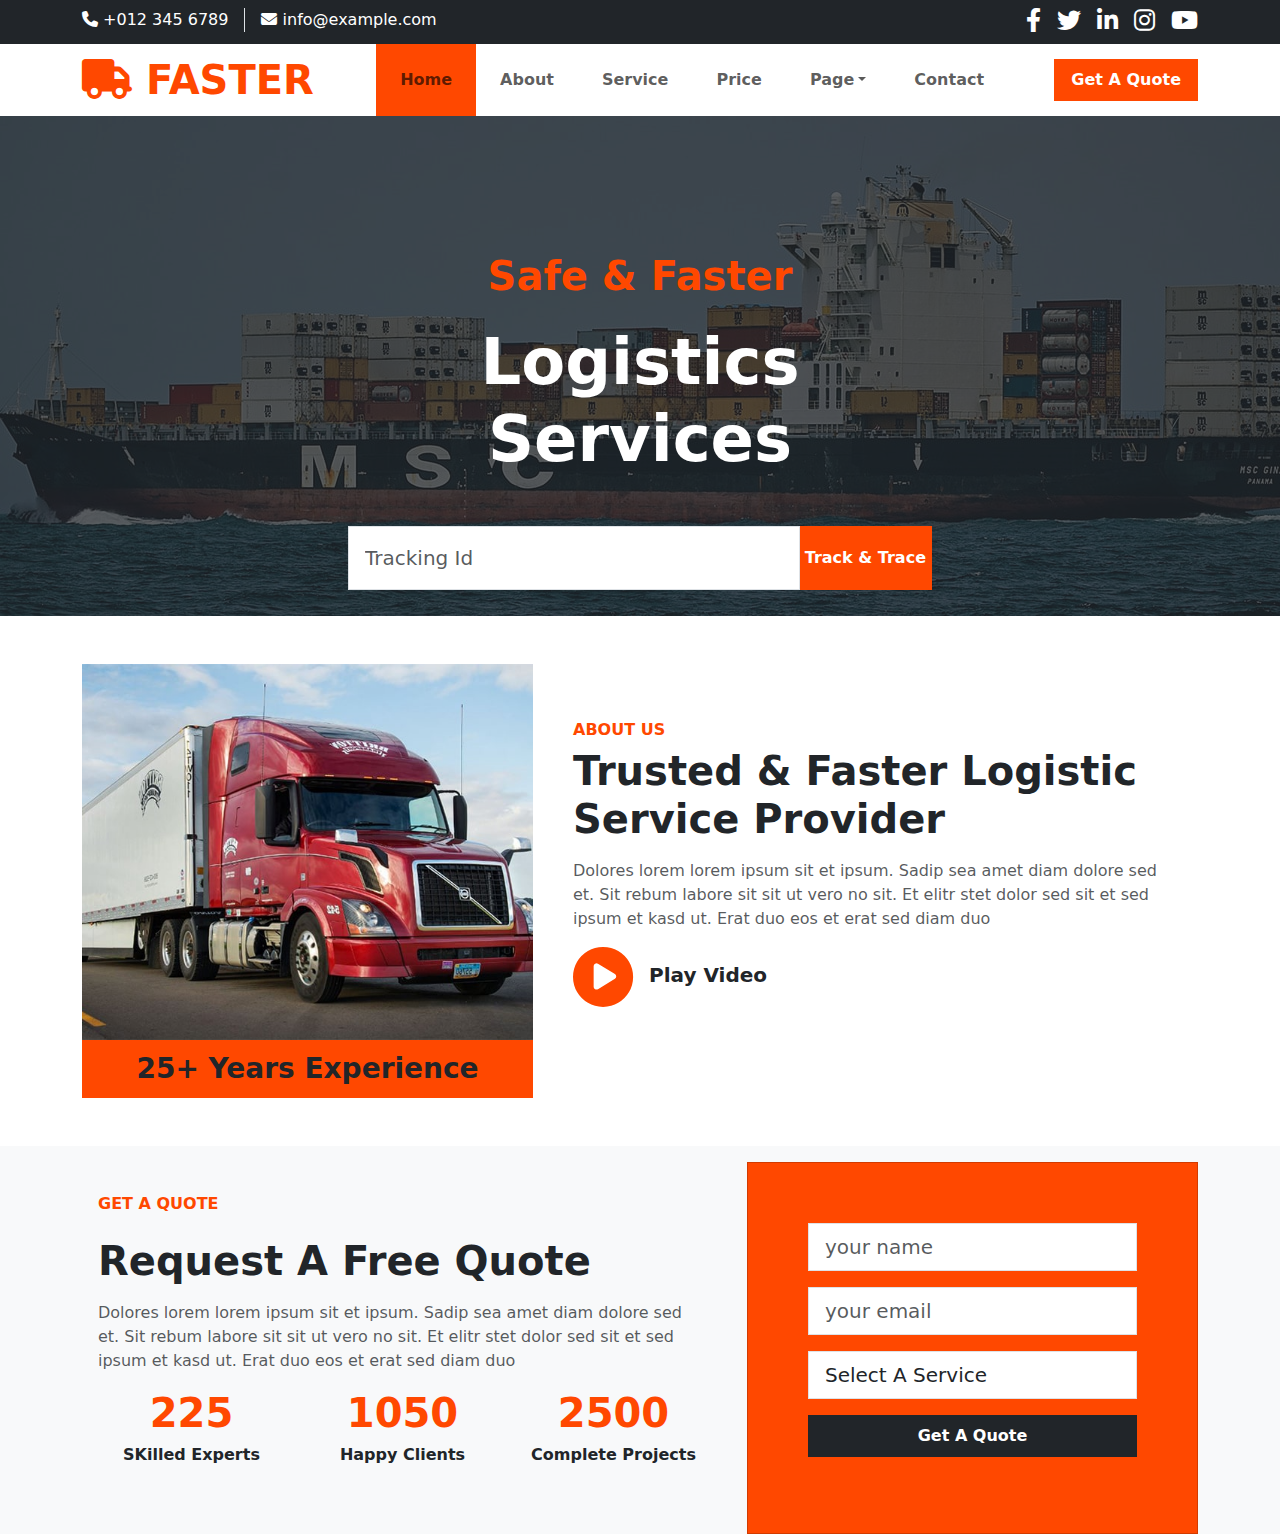
==== index.html @ 7cad08c2 "home link setup html with css bootstrap css" ====
<!doctype html>
<html lang="en">
<head>
    <meta charset="UTF-8">
    <meta name="viewport"
          content="width=device-width, user-scalable=no, initial-scale=1.0, maximum-scale=1.0, minimum-scale=1.0">
    <meta http-equiv="X-UA-Compatible" content="ie=edge">
    <title>Document</title>
    <link rel="stylesheet" href="css/bootstrap.css">
    <link rel="stylesheet" href="css/all.css">
    <link rel="stylesheet" href="css/style.css">
</head>
<body>

<header>
<!--    header section-1  -->
    <section class="bg-dark text-white py-2">
        <div class="container">
            <div class="row">
                <div class="col-sm-6">
                    <ul class="nav">
                        <li class="pe-3 border-end"><i class="fa fa-phone"></i> +012 345 6789</li>
                        <li class="ps-3"><i class="fa fa-envelope"></i> info@example.com</li>
                    </ul>
                </div>
                <div class="col-sm-6">
                    <ul class="nav float-end">
                        <li class="me-3"><a href="" class="text-white"><i class="fa-brands fa-facebook-f fs-4" ></i></a></li>
                        <li class="me-3"><a href="" class="text-white"><i class="fa-brands fa-twitter fs-4" ></i></a></li>
                        <li class="me-3"><a href="" class="text-white"><i class="fa-brands fa-linkedin-in fs-4" ></i></a></li>
                        <li class="me-3"><a href="" class="text-white"><i class="fa-brands fa-instagram fs-4" ></i></a></li>
                        <li><a href="" class="text-white"><i class="fa-brands fa-youtube fs-4" ></i></a></li>
                    </ul>
                </div>
            </div>
        </div>
    </section>
    
    
    <nav class="navbar navbar-expand p-0">
        <div class="container">
            <a href="" class="navbar-brand text-orange fw-bolder fs-1"><i class="fa-solid fa-truck"></i> FASTER</a>
            <ul class="navbar-nav mx-auto fw-bold" >
                <li><a href="" class="nav-link bg-orange p-4 ">Home</a></li>
                <li><a href="" class="nav-link  p-4">About</a></li>
                <li><a href=""class="nav-link  p-4">Service</a></li>
                <li><a href="" class="nav-link  p-4 ">Price</a></li>
                <li class="dropdown nav-item">
                    <a href="" class="nav-link  p-4 dropdown-toggle" data-bs-toggle="dropdown">Page</a>
                    <ul class="dropdown-menu">
                        <li><a href="" class="dropdown-item">Page-1</a></li>
                        <li><a href="" class="dropdown-item">Page-2</a></li>
                    </ul>
                </li>
                <li><a href="" class="nav-link  p-4">Contact</a></li>
            </ul>
            <ul class="navbar-nav">
                <li><a href="" class="nav-link bg-orange btn text-white fw-bold rounded-0 px-3">Get A Quote</a></li>
            </ul>
        </div>
    </nav>
</header>
<section class="banner-section">
    <div class="container-fluid bg-dark h-100 bg-opacity-75">

        <div class="row">
            <div class="col-md-6 mx-auto">
                <div class="card card-body banner-card bg-transparent border-0">
                    <h2 class="text-orange display-6 text-center mb-4 fw-bolder">Safe & Faster</h2>
                    <h1 class="text-white display-3 text-center fw-bolder  mb-5">Logistics Services</h1>
<div class="input-group">
    <input type="text" placeholder="Tracking Id" class="form-control form-control-lg py-3 rounded-0">
    <button type="button" class="bg-orange py-3 border-0 text-white fw-bold ">Track & Trace</button>
</div>
                </div>
            </div>
        </div>
    </div>
</section>




<section class="py-5">
    <div class="container">

        <div class="row">
            <div class="col-md-12">
                <div class="card border-0">
                    <div class="row">
                        <div class="col-md-5">
                            <img src="image/about.jpg" alt="" class="w-100">
                            <div class="bg-orange text-center fw-bolder fs-3 p-2 ">25+ Years Experience</div>
                        </div>
                        <div class="col-md-7">
<div class="card-body pt-5">
    <h6 class="text-orange fw-bold mt-2">ABOUT US</h6>
    <h1 class="fw-bolder display-6 mb-3 card-title">Trusted & Faster Logistic <br> Service Provider</h1>
    <p class="text-muted">Dolores lorem lorem ipsum sit et ipsum. Sadip sea amet diam dolore sed et. Sit rebum labore sit sit ut vero no sit. Et elitr stet dolor sed sit et sed ipsum et kasd ut. Erat duo eos et erat sed diam duo</p>

    <h5><a href="" class="float-start"><i class="fa fa-play-circle text-orange fa-3x"></i></a> <span class="fw-bold float-start mt-3 ms-3">Play Video</span> </h5>

</div>


                        </div>
                    </div>
                </div>
            </div>
    </div>
</section>



<section class="bg-light">

<div class="container">

    <div class="row">
        <div class="col-md-7">
            <div class="card card-body pt-5 bg-transparent border-0">
                <h6 class="text-orange fw-bold">GET A QUOTE</h6>
                <h1 class="fw-bolder display-6 my-3 card-title">Request A Free Quote</h1>
                <p class="text-muted">Dolores lorem lorem ipsum sit et ipsum. Sadip sea amet diam dolore sed et. Sit rebum labore sit sit ut vero no sit. Et elitr stet dolor sed sit et sed ipsum et kasd ut. Erat duo eos et erat sed diam duo</p>

            <div class="row">
                <div class="col-md-4 text-center">
                    <h3 class="text-orange fw-bolder fs-1">225</h3>
                    <h6 class="fw-bold">SKilled Experts</h6>
                </div>
                <div class="col-md-4 text-center">
                    <h3 class="text-orange fw-bolder fs-1">1050</h3>
                    <h6 class="fw-bold">Happy Clients</h6>
                </div>
                <div class="col-md-4 text-center">
                    <h3 class="text-orange fw-bolder fs-1">2500</h3>
                    <h6 class="fw-bold">Complete Projects</h6>
                </div>
            </div>

            </div>

        </div>

        <div class="col-md-5 ">
            <div class="card card-body mt-3 bg-orange rounded-0 free-quote-form">
                <div class="row mb-3">
                    <div class="col">
                        <input type="text" class="form-control form-control-lg rounded-0" placeholder="your name">
                    </div>
                </div>
                <div class="row mb-3">
                    <div class="col">
                        <input type="email" class="form-control form-control-lg rounded-0" placeholder="your email">
                    </div>
                </div>

                <div class="row mb-3">
                    <div class="col">
                        <select name="" id="" class="form-control form-control-lg rounded-0">
                            <option value="">Select A Service</option>
                            <option value="">Service-1</option>
                            <option value="">Service-2</option>
                            <option value="">Service-3</option>
                        </select>
                    </div>
                </div>

                <div class="row mb-3">
                    <div class="col">
                        <input type="button" class="btn btn-dark py-2 rounded-0 w-100 fw-bold " value="Get A Quote">
                    </div>
                </div>
                
            </div>





        </div>
    </div>
</div>



</section>





<script src="js/bootstrap.bundle.js" ></script>
</body>
</html>
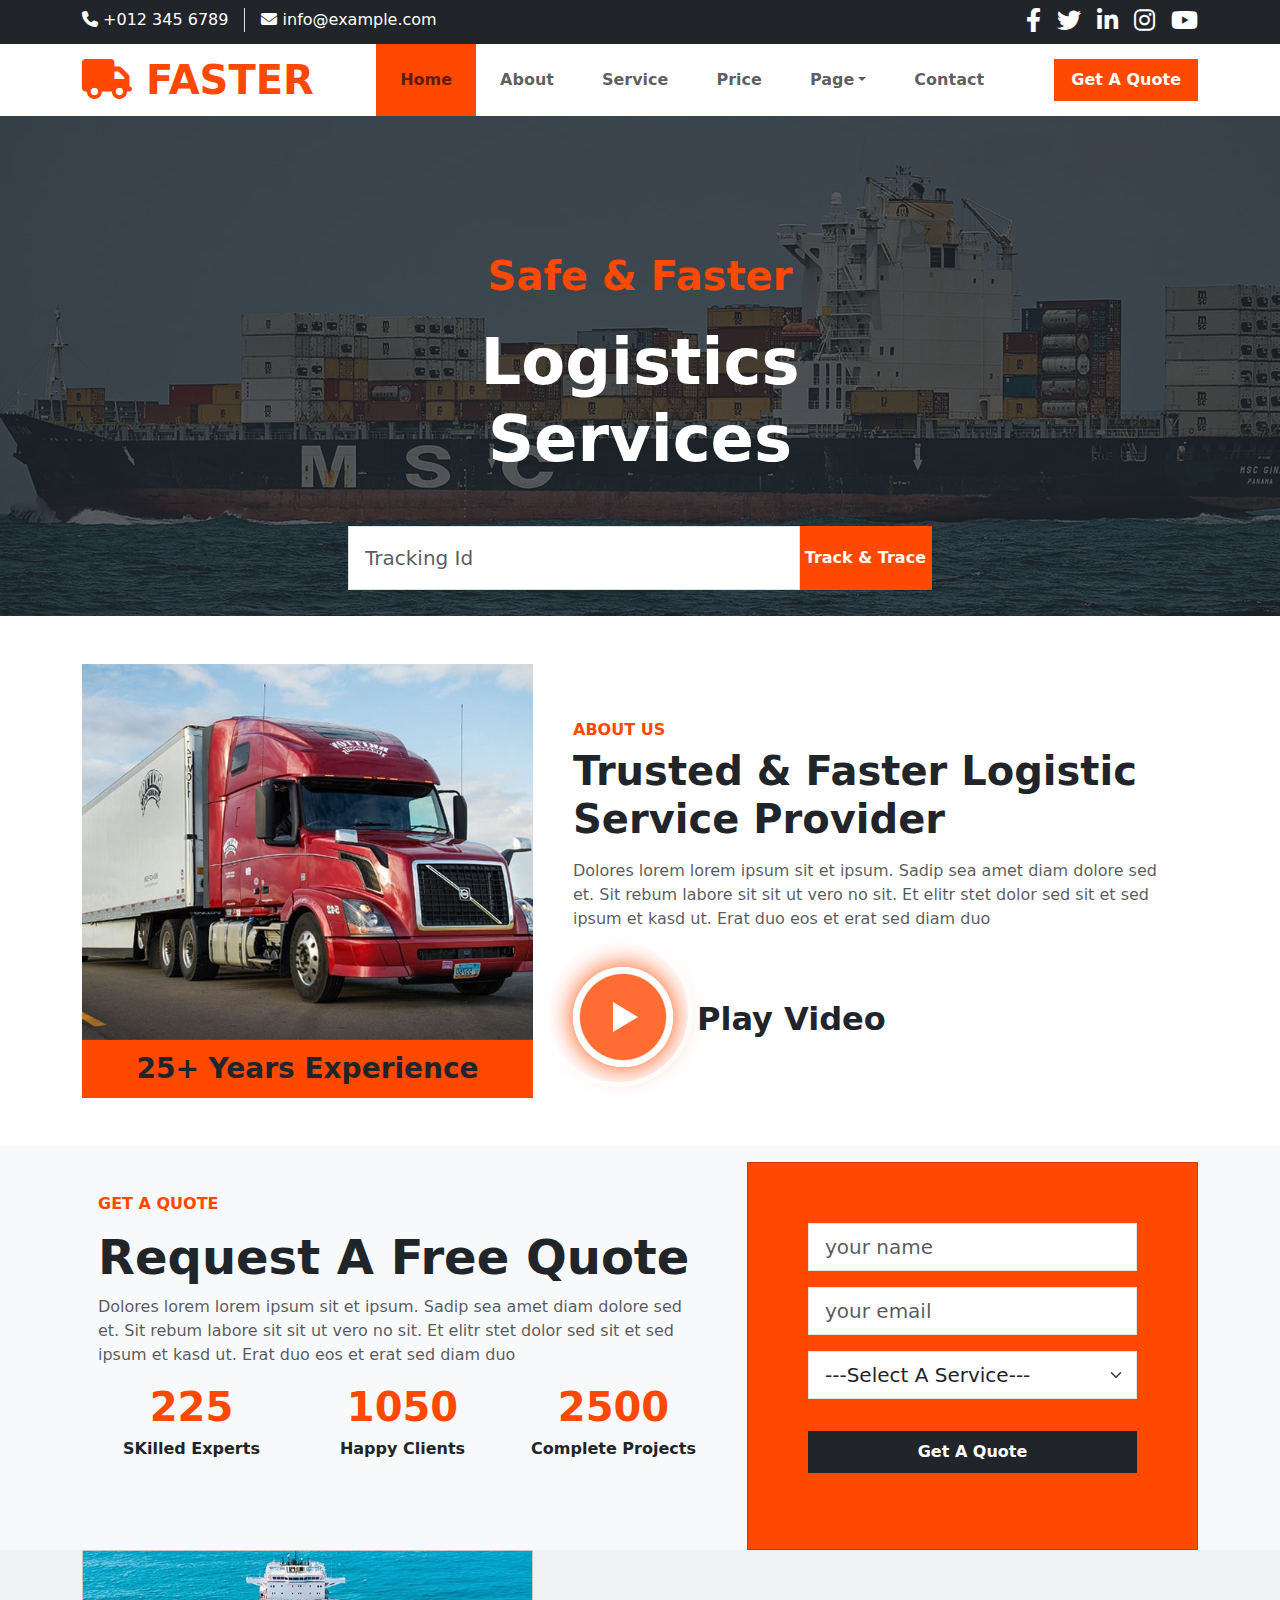
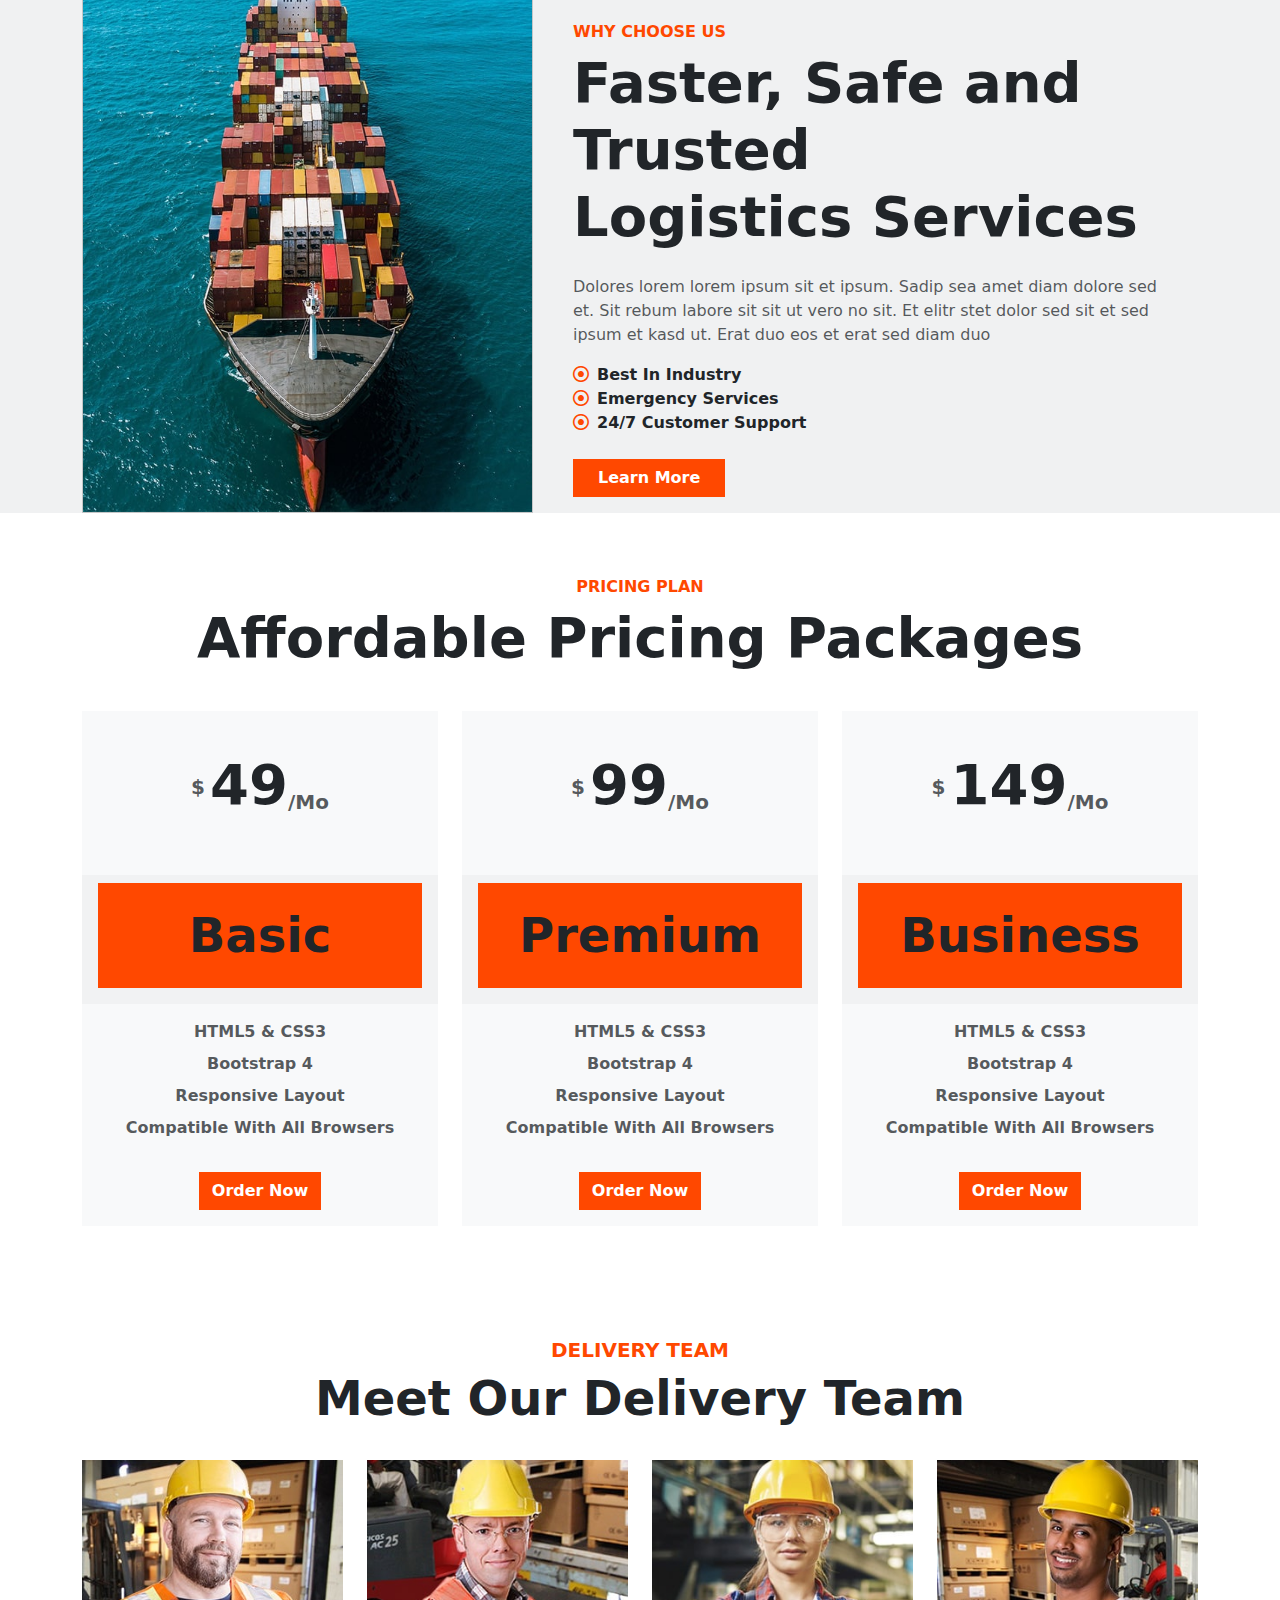
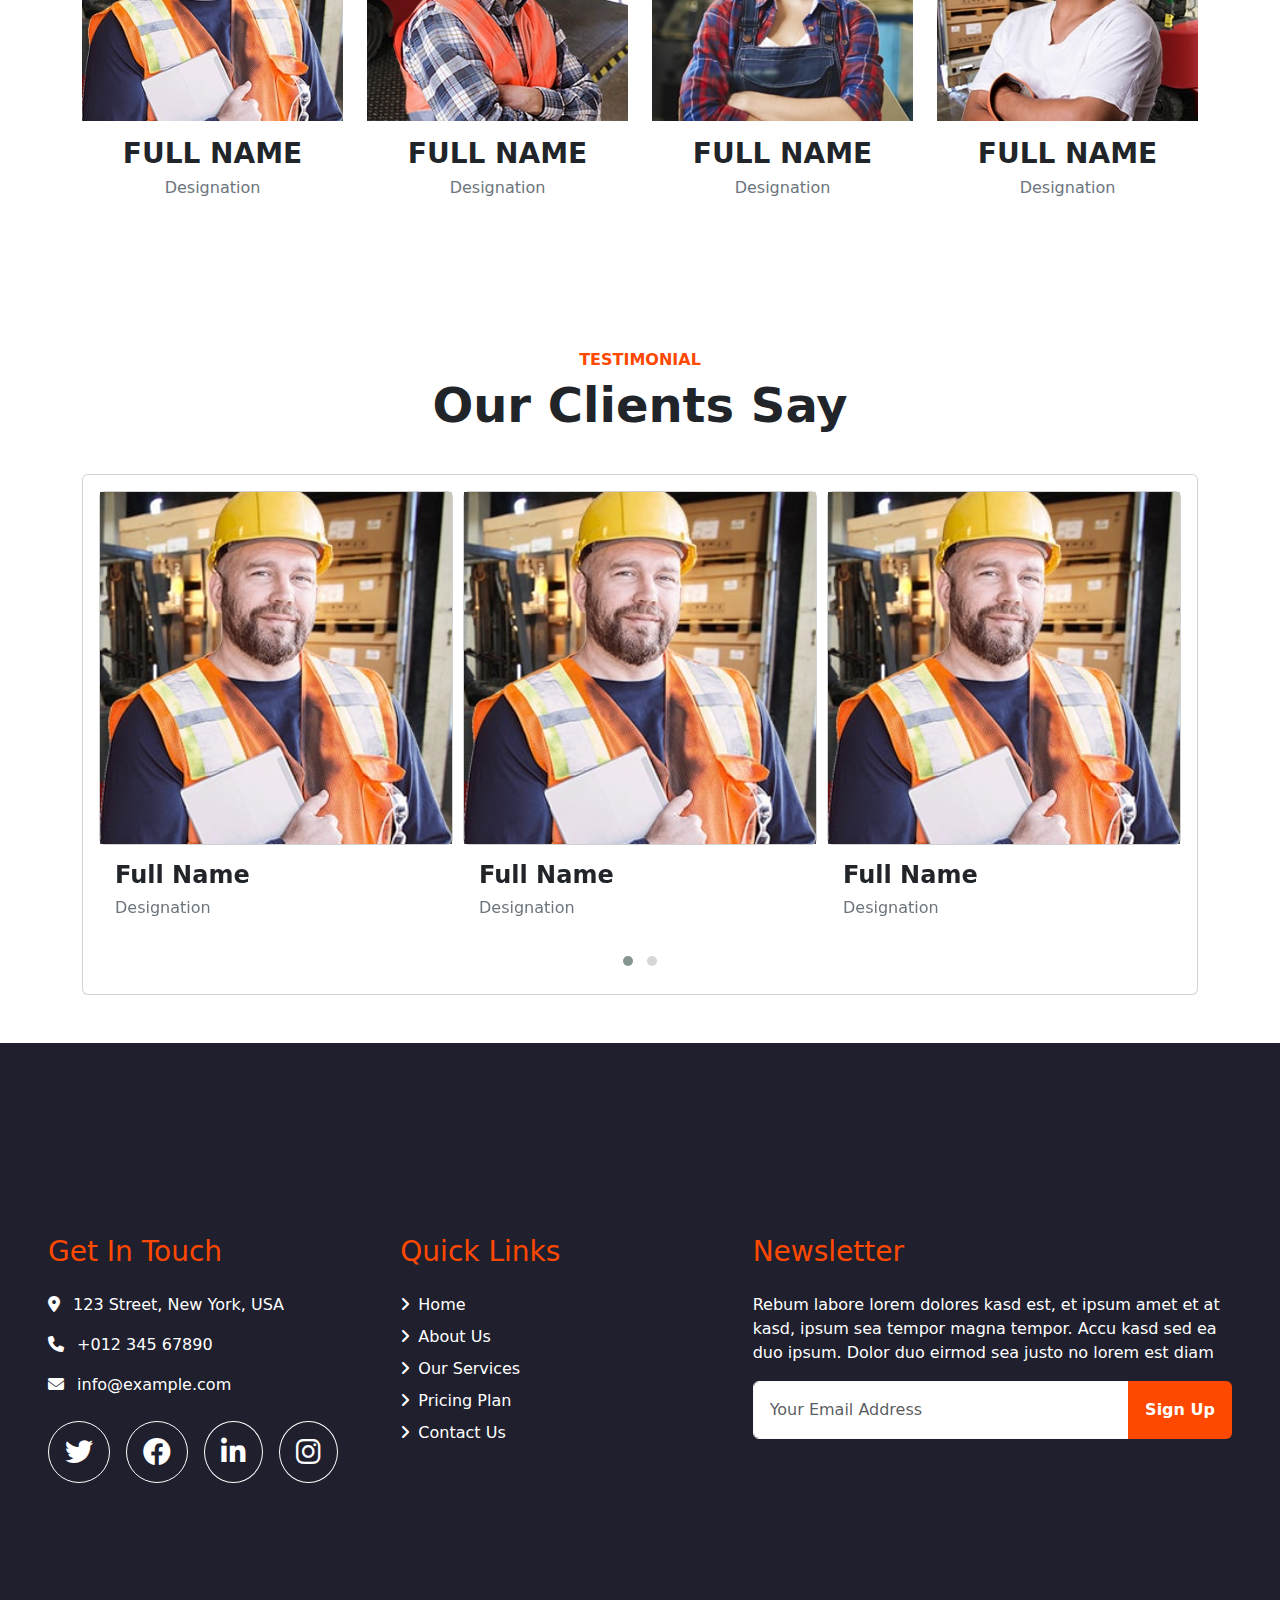
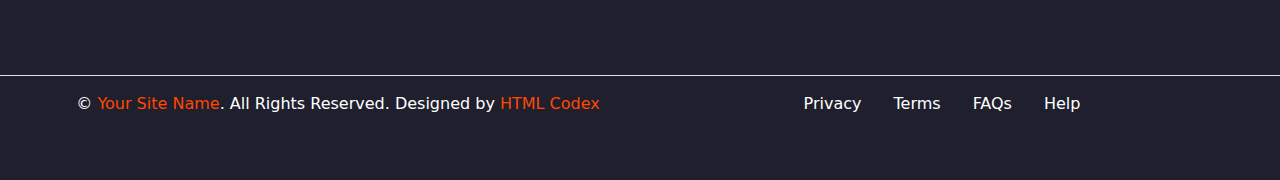
==== commit caf4be80: "footer portion design complete" ====
--- a/index.html
+++ b/index.html
@@ -8,6 +8,8 @@
     <title>Document</title>
     <link rel="stylesheet" href="css/bootstrap.css">
     <link rel="stylesheet" href="css/all.css">
+    <link rel="stylesheet" href="css/owl.carousel.min.css">
+    <link rel="stylesheet" href="css/owl.theme.default.min.css">
     <link rel="stylesheet" href="css/style.css">
 </head>
 <body>
@@ -41,21 +43,21 @@
         <div class="container">
             <a href="" class="navbar-brand text-orange fw-bolder fs-1"><i class="fa-solid fa-truck"></i> FASTER</a>
             <ul class="navbar-nav mx-auto fw-bold" >
-                <li><a href="" class="nav-link bg-orange p-4 ">Home</a></li>
-                <li><a href="" class="nav-link  p-4">About</a></li>
-                <li><a href=""class="nav-link  p-4">Service</a></li>
-                <li><a href="" class="nav-link  p-4 ">Price</a></li>
+                <li><a href="" class="nav-link nav-menu bg-orange p-4 ">Home</a></li>
+                <li><a href="" class="nav-link nav-menu   p-4">About</a></li>
+                <li><a href=""class="nav-link nav-menu   p-4">Service</a></li>
+                <li><a href="" class="nav-link nav-menu  p-4 ">Price</a></li>
                 <li class="dropdown nav-item">
-                    <a href="" class="nav-link  p-4 dropdown-toggle" data-bs-toggle="dropdown">Page</a>
+                    <a href="" class="nav-link nav-menu   p-4 dropdown-toggle" data-bs-toggle="dropdown">Page</a>
                     <ul class="dropdown-menu">
                         <li><a href="" class="dropdown-item">Page-1</a></li>
                         <li><a href="" class="dropdown-item">Page-2</a></li>
                     </ul>
                 </li>
-                <li><a href="" class="nav-link  p-4">Contact</a></li>
+                <li><a href="" class="nav-link nav-menu  p-4">Contact</a></li>
             </ul>
             <ul class="navbar-nav">
-                <li><a href="" class="nav-link bg-orange btn text-white fw-bold rounded-0 px-3">Get A Quote</a></li>
+                <li><a href="" class="nav-link nav-menu  bg-orange btn text-white fw-bold rounded-0 px-3">Get A Quote</a></li>
             </ul>
         </div>
     </nav>
@@ -97,9 +99,9 @@
     <h6 class="text-orange fw-bold mt-2">ABOUT US</h6>
     <h1 class="fw-bolder display-6 mb-3 card-title">Trusted & Faster Logistic <br> Service Provider</h1>
     <p class="text-muted">Dolores lorem lorem ipsum sit et ipsum. Sadip sea amet diam dolore sed et. Sit rebum labore sit sit ut vero no sit. Et elitr stet dolor sed sit et sed ipsum et kasd ut. Erat duo eos et erat sed diam duo</p>
-
-    <h5><a href="" class="float-start"><i class="fa fa-play-circle text-orange fa-3x"></i></a> <span class="fw-bold float-start mt-3 ms-3">Play Video</span> </h5>
-
+    <a href="" class="float-start play-btn"></a><span class="fw-bolder float-start mt-5 ms-4 fs-2">Play Video</span>
+    
+    <!-- <i class="fa fa-play-circle text-orange fa-3x"></i> -->
 </div>
 
 
@@ -120,28 +122,29 @@
         <div class="col-md-7">
             <div class="card card-body pt-5 bg-transparent border-0">
                 <h6 class="text-orange fw-bold">GET A QUOTE</h6>
-                <h1 class="fw-bolder display-6 my-3 card-title">Request A Free Quote</h1>
+                <h1 class="fw-bolder display-5 my-2 card-title">Request A Free Quote</h1>
                 <p class="text-muted">Dolores lorem lorem ipsum sit et ipsum. Sadip sea amet diam dolore sed et. Sit rebum labore sit sit ut vero no sit. Et elitr stet dolor sed sit et sed ipsum et kasd ut. Erat duo eos et erat sed diam duo</p>
 
+<!-- =======================number animation========================== -->
+
             <div class="row">
-                <div class="col-md-4 text-center">
-                    <h3 class="text-orange fw-bolder fs-1">225</h3>
+                <div class="col-md-4 text-center mb-sm-3">
+                    <h3 class="text-orange fw-bolder fs-1  coun">225</h3>
                     <h6 class="fw-bold">SKilled Experts</h6>
                 </div>
-                <div class="col-md-4 text-center">
-                    <h3 class="text-orange fw-bolder fs-1">1050</h3>
+                <div class="col-md-4 text-center  mb-sm-3">
+                    <h3 class="text-orange fw-bolder fs-1 count">1050</h3>
                     <h6 class="fw-bold">Happy Clients</h6>
                 </div>
-                <div class="col-md-4 text-center">
-                    <h3 class="text-orange fw-bolder fs-1">2500</h3>
+                <div class="col-md-4 text-center  mb-sm-3">
+                    <h3 class="text-orange fw-bolder fs-1 count">2500</h3>
                     <h6 class="fw-bold">Complete Projects</h6>
                 </div>
             </div>
 
             </div>
-
-        </div>
-
+        </div>
+<!-- ===================== form ============================== -->
         <div class="col-md-5 ">
             <div class="card card-body mt-3 bg-orange rounded-0 free-quote-form">
                 <div class="row mb-3">
@@ -157,8 +160,8 @@
 
                 <div class="row mb-3">
                     <div class="col">
-                        <select name="" id="" class="form-control form-control-lg rounded-0">
-                            <option value="">Select A Service</option>
+                        <select name="" id="" class="form-control form-control-lg rounded-0 form-select form-select-lg mb-3">
+                            <option value="" selected >---Select A Service---</option>
                             <option value="">Service-1</option>
                             <option value="">Service-2</option>
                             <option value="">Service-3</option>
@@ -185,11 +188,464 @@
 
 
 </section>
-
-
-
-
-
+<!-- ============================================= -->
+
+
+
+
+
+
+
+
+
+
+
+
+
+
+
+
+
+
+
+
+<!-- ============================================================= -->
+
+
+
+
+
+
+
+
+<section class="bg-secondary bg-opacity-10">
+    <div class="container">
+        <div class="row">
+            <div class="col-md-5">
+                <div class="card rounded-0 bg-transparent">
+                    <img src="image/feature.jpg" alt="" class=" ">
+                    <div class="card-img-overlay"></div>
+                </div>
+            </div>
+<div class="col-md-7">
+<div class="card card-body mt-sm-2 pt-5 rounded-0 border-0 bg-transparent">
+<h6 class="text-orange fw-bold mt-3">WHY CHOOSE US</h6>
+<h1 class="display-4 fw-bolder">Faster, Safe and Trusted <br> Logistics Services</h1>
+    <p class="text-muted my-3">Dolores lorem lorem ipsum sit et ipsum. Sadip sea amet diam dolore sed et. Sit rebum labore sit sit ut vero no sit. Et elitr stet dolor sed sit et sed ipsum et kasd ut. Erat duo eos et erat sed diam duo</p>
+    <ul class="fw-bold navbar-nav">
+        <li><i class="far fa-dot-circle me-2 text-orange"></i>Best In Industry</li>
+        <li><i class="far fa-dot-circle me-2 text-orange"></i>Emergency Services</li>
+        <li><i class="far fa-dot-circle  me-2 text-orange"></i>24/7 Customer Support</li>
+    </ul>
+    <a href="" class=" btn bg-orange  text-white fw-bold rounded-0 mt-4 w-25">Learn More</a>
+</div>
+</div>
+</div>
+ </div>
+</section>
+
+
+
+
+
+<!-- ========================================================== -->
+
+<section class="py-5">
+    <div class="container">
+        <div class="row">
+            <div class="col">
+                <div class="card card-body text-center border-0 rounded-0">
+                    <h6 class="text-orange fw-bold">PRICING PLAN</h6>
+                    <h1 class="display-4 fw-bolder">Affordable Pricing Packages</h1>
+                </div>
+            </div>
+        </div>
+        <div class="row mt-3">
+            <div class="col-md-4">
+                <div class="card border-0 bg-light rounded-0 mb-sm-2">
+                    <div class="card-body text-center">
+                       <p class="py-4"> <sup class="text-muted  fw-bold fs-5">$</sup> <span class="display-4 fw-bolder">49</span><sub class="text-muted fw-semibold fs-5">/Mo</sub> </p>
+                    </div>
+                    <div class="card-header border-0 text-center">
+                        <h1 class="display-5 bg-orange p-4 fw-bolder text-dark">Basic</h1>
+                    </div>
+                    <div class="card-body text-center">
+                        <ul class="text-muted navbar-nav fw-semibold " >
+                            <li class="mb-2">HTML5 & CSS3</li>
+                            <li class="mb-2">Bootstrap 4</li>
+                            <li class="mb-2">Responsive Layout</li>
+                            <li class="mb-2">Compatible With All Browsers</li>
+                        </ul>
+                        <a href="" class=" btn bg-orange  text-white fw-semibold rounded-0 mt-4 ">Order Now</a>
+                    </div>
+                </div>
+            </div>
+
+            <div class="col-md-4">
+                <div class="card border-0 bg-light rounded-0 mb-sm-3">
+                    <div class="card-body text-center">
+                        <p class="py-4"> <sup class="text-muted  fw-bold fs-5">$</sup> <span class="display-4 fw-bolder">99</span><sub class="text-muted fw-semibold fs-5">/Mo</sub> </p>
+                    </div>
+                    <div class="card-header border-0 text-center">
+                        <h1 class="display-5 bg-orange p-4 fw-bolder text-dark">Premium</h1>
+                    </div>
+                    <div class="card-body text-center">
+                        <ul class="text-muted navbar-nav fw-semibold " >
+                            <li class="mb-2">HTML5 & CSS3</li>
+                            <li class="mb-2">Bootstrap 4</li>
+                            <li class="mb-2">Responsive Layout</li>
+                            <li class="mb-2">Compatible With All Browsers</li>
+                        </ul>
+                        <a href="" class=" btn bg-orange  text-white fw-semibold rounded-0 mt-4">Order Now</a>
+                    </div>
+                </div>
+            </div>
+            <div class="col-md-4">
+                <div class="card border-0 bg-light rounded-0 ">
+                    <div class="card-body text-center">
+                        <p class="py-4"> <sup class="text-muted  fw-bold fs-5">$</sup> <span class="display-4 fw-bolder">149</span><sub class="text-muted fw-semibold fs-5">/Mo</sub> </p>
+                    </div>
+                    <div class="card-header border-0 text-center">
+                        <h1 class="display-5 bg-orange p-4 fw-bolder text-dark">Business</h1>
+                    </div>
+                    <div class="card-body text-center">
+                        <ul class="text-muted navbar-nav fw-semibold " >
+                            <li class="mb-2">HTML5 & CSS3</li>
+                            <li class="mb-2">Bootstrap 4</li>
+                            <li class="mb-2">Responsive Layout</li>
+                            <li class="mb-2">Compatible With All Browsers</li>
+                        </ul>
+                        <a href="" class=" btn bg-orange  text-white fw-semibold rounded-0 mt-4 ">Order Now</a>
+                    </div>
+                </div>
+            </div>
+
+
+        </div>
+    </div>
+</section>
+
+
+
+<!-- ======================================================== -->
+
+
+
+
+<section class="py-5">
+    <div class="container">
+        <div class="row">
+            <div class="col">
+                <div class="card text-center border-0">
+                    <h5 class="fw-bolder text-orange">DELIVERY TEAM</h5>
+                    <h1 class="fw-bolder display-5">Meet Our Delivery Team</h1>
+                </div>
+            </div>
+        </div>
+        <div class="row mt-4">
+            <div class="col-md-3">
+                <div class="card text-center team-card border-0 mb-sm-3">
+                    <img src="image/team-1.jpg" alt="">
+                    <div class="card-body px-0">
+                        <h3 class="fw-bolder">FULL NAME</h3>
+                        <h6 class="text-secondary">Designation</h6>
+                        <div class="hover-content bg-orange mx-auto">
+                            <ul class="nav ms-4">
+                                <li><a href="" ><i class="fa-brands fa-facebook  me-2 ms-4  icon-style p-2"></i></a></li>
+                                <li><a href="" ><i class="fa-brands  fa-twitter  me-2  icon-style p-2"></i></a></li>
+                                <li><a href="" ><i class="fab fa-linkedin-in  me-2  icon-style p-2"></i></a></li>
+                                <li><a href="" ><i class="fa-brands  fa-instagram  icon-style p-2"></i></a></li>
+                            </ul>
+                        </div>
+                    </div>
+                </div>
+            </div>
+
+
+            <div class="col-md-3">
+                <div class="card text-center team-card border-0 mb-sm-3">
+                    <img src="image/team-2.jpg" alt="">
+                    <div class="card-body px-0">
+                        <h3 class="fw-bolder">FULL NAME</h3>
+                        <h6 class="text-secondary">Designation</h6>
+                        <div class="hover-content bg-orange mx-auto">
+                            <ul class="nav ms-5">
+                                <li><a href="" ><i class="fab  fa-facebook-f text-white me-3 ms-4 "></i></a></li>
+                                <li><a href="" ><i class="fa-brands  fa-twitter text-white me-3 "></i></a></li>
+                                <li><a href="" ><i class="fab fa-linkedin-in text-white me-3 "></i></a></li>
+                                <li><a href="" ><i class="fa-brands  fa-instagram text-white "></i></a></li>
+                            </ul>
+                        </div>
+                    </div>
+                </div>
+            </div>
+
+
+
+            <div class="col-md-3">
+                <div class="card text-center team-card border-0 mb-sm-3">
+                    <img src="image/team-3.jpg" alt="">
+                    <div class="card-body px-0">
+                        <h3 class="fw-bolder">FULL NAME</h3>
+                        <h6 class="text-secondary">Designation</h6>
+                        <div class="hover-content bg-orange mx-auto">
+                            <ul class="nav ms-5">
+                                <li><a href="" ><i class="fab  fa-facebook-f text-white me-3 ms-4 "></i></a></li>
+                                <li><a href="" ><i class="fa-brands  fa-twitter text-white me-3 "></i></a></li>
+                                <li><a href="" ><i class="fab fa-linkedin-in text-white me-3 "></i></a></li>
+                                <li><a href="" ><i class="fa-brands  fa-instagram text-white "></i></a></li>
+                            </ul>
+                        </div>
+                    </div>
+                </div>
+            </div>
+
+
+            <div class="col-md-3">
+                <div class="card text-center team-card border-0">
+                    <img src="image/team-4.jpg" alt="">
+                    <div class="card-body px-0">
+                        <h3 class="fw-bolder">FULL NAME</h3>
+                        <h6 class="text-secondary">Designation</h6>
+                        <div class="hover-content bg-orange mx-auto">
+                            <ul class="nav ms-5">
+                                <li><a href="" ><i class="fab  fa-facebook-f text-white me-3 ms-4 "></i></a></li>
+                                <li><a href="" ><i class="fa-brands  fa-twitter text-white me-3 "></i></a></li>
+                                <li><a href="" ><i class="fab fa-linkedin-in text-white me-3 "></i></a></li>
+                                <li><a href="" ><i class="fa-brands  fa-instagram text-white "></i></a></li>
+                            </ul>
+                        </div>
+                    </div>
+                </div>
+            </div>
+        </div>
+    </div>
+</section>
+
+
+<!-- ======================================================== -->
+<section class="py-5">
+    <div class="container">
+        <div class="row">
+
+<div class="col">
+
+    <div class="card card-body text-center border-0" >
+
+        <h6 class="fw-bolder text-orange">TESTIMONIAL</h6>
+        <h1 class="fw-bolder display-5">Our Clients Say</h1>
+
+    </div>
+</div>
+</div>
+
+
+<div class="row mt-3">
+
+<div class="col">
+    <div class="card card-body">
+
+        <div class="owl-carousel owl-theme">
+            <div class="item">
+               <div class="card">
+                   <img src="image/team-1.jpg" alt="">
+               </div>
+                <div class="card-body">
+                    <h4 class="fw-bolder">Full Name</h4>
+                    <h6 class="text-secondary">Designation</h6>
+                </div>
+            </div>
+            <div class="item">
+                <div class="card">
+                    <img src="image/team-1.jpg" alt="">
+                </div>
+                <div class="card-body">
+                    <h4 class="fw-bolder">Full Name</h4>
+                    <h6 class="text-secondary">Designation</h6>
+                </div>
+            </div>
+            <div class="item">
+                <div class="card">
+                    <img src="image/team-1.jpg" alt="">
+                </div>
+                <div class="card-body">
+                    <h4 class="fw-bolder">Full Name</h4>
+                    <h6 class="text-secondary">Designation</h6>
+                </div>
+            </div>
+            <div class="item">
+                <div class="card">
+                    <img src="image/team-1.jpg" alt="">
+                </div>
+                <div class="card-body">
+                    <h4 class="fw-bolder">Full Name</h4>
+                    <h6 class="text-secondary">Designation</h6>
+                </div>
+            </div>
+
+
+        </div>
+
+    </div>
+</div>
+
+
+</div>
+
+
+
+
+    </div>
+</section>
+
+
+
+
+<footer class="bg-dark-navy">
+
+<section class="py-5">
+    <div class="container-fluid  text-white mt-5 py-5 px-sm-3 px-md-5">
+        <div class="row pt-5">
+
+
+        <div class="col-lg-7 col-md-6">
+        <div class="row">
+        <div class="col-md-6 mb-5">
+        <h3 class="text-orange mb-4"> Get In Touch</h3>
+        <p><i class="fa-solid fa-location-dot me-2"></i> 123 Street, New York, USA</p>
+        <p><i class="fa-solid fa-phone me-2"></i> +012 345 67890</p>
+        <p><i class="fa-solid fa-envelope me-2"></i> info@example.com</p>
+        <div class="d-flex justify-content-start mt-4">
+
+        <a class=" me-3 fs-3" href="#"> <i class="fa-brands fa-twitter  footer-icon-style p-3"></i></a>
+
+
+        <a class=" me-3 fs-3" href="#"><i class="fa-brands fa-facebook footer-icon-style p-3 "></i></a>
+
+
+        <a class=" me-3 fs-3" href="#"> <i class="fa-brands fa-linkedin-in  footer-icon-style  p-3"></i></a>
+
+
+        <a class="fs-3" href="#"> <i class="fa-brands fa-instagram   footer-icon-style  p-3"></i></a>
+        </div>
+        </div>
+
+
+
+
+
+
+
+
+
+
+
+        <div class="col-md-6 mb-5">
+        <h3 class="text-orange mb-4">Quick Links</h3>
+        <div class="d-flex flex-column justify-content-start">
+        <a class="text-white mb-2 footer-menu " href="#"><i class="fa fa-angle-right me-2"></i>Home</a>
+        <a class="text-white mb-2 footer-menu " href="#"><i class="fa fa-angle-right me-2"></i>About Us</a>
+        <a class="text-white mb-2 footer-menu " href="#"><i class="fa fa-angle-right me-2"></i>Our Services</a>
+        <a class="text-white mb-2 footer-menu " href="#"><i class="fa fa-angle-right me-2"></i>Pricing Plan</a>
+        <a class="text-white footer-menu " href="#"><i class="fa fa-angle-right me-2"></i>Contact Us</a>
+        </div>
+        </div>
+        </div>
+        </div>
+
+
+
+
+
+
+
+
+
+        <div class="col-lg-5 col-md-6 mb-5">
+        <h3 class="text-orange mb-4">Newsletter</h3>
+        <p>Rebum labore lorem dolores kasd est, et ipsum amet et at kasd, ipsum sea tempor magna tempor. Accu kasd sed ea duo ipsum. Dolor duo eirmod sea justo no lorem est diam</p>
+        <div class="w-100">
+            <div class="input-group ">
+                <input type="text" class="form-control border-light p-3" placeholder="Your Email Address">
+                <button class="btn bg-orange p-3 text-white fw-bold" type="button" >Sign Up</button>
+              </div>
+        </div>
+        </div>
+        </div>
+        </div>
+</section>
+
+
+
+
+
+
+
+
+
+
+<section class="py-5">
+<div class="container-fluid  text-white border-top py-3 px-sm-3 px-md-5">
+    <div class="row">
+    <div class="col-lg-6 text-center text-md-left mb-3 mb-md-0">
+    <p class="m-0 text-white">&copy; <a href="#" class="footer-text text-orange">Your Site Name</a>. All Rights Reserved. Designed by <a href="" class="footer-text text-orange">HTML Codex</a>
+    </p>
+    </div>
+    <div class="col-lg-6 text-center text-md-right">
+    <ul class="nav d-inline-flex">
+    <li class="nav-item">
+    <a class="nav-link text-white py-0" href="#">Privacy</a>
+    </li>
+    <li class="nav-item">
+    <a class="nav-link text-white py-0" href="#">Terms</a>
+    </li>
+    <li class="nav-item">
+    <a class="nav-link text-white py-0" href="#">FAQs</a>
+    </li>
+    <li class="nav-item">
+    <a class="nav-link text-white py-0" href="#">Help</a>
+    </li>
+    </ul>
+    </div>
+    </div>
+    </div>
+</section>
+</footer>
+
+
+
+
+
+
+
+
+
+
+
+
+
+
+
+
+<script src="js/jquery.min.js"></script>
+<script src="js/owl.carousel.js"></script>
 <script src="js/bootstrap.bundle.js" ></script>
+
+<script>
+    $(document).ready(function() {
+        var owl = $('.owl-carousel');
+        owl.owlCarousel({
+            items: 3,
+            loop: true,
+            margin: 10,
+             autoplay: true,
+            autoplayTimeout: 1000,
+            autoplayHoverPause: true
+        });
+    })
+</script>
+
+
+
 </body>
 </html>--- a/css/style.css
+++ b/css/style.css
@@ -1,93 +1,202 @@
-/*@media all and (min-width:992px){
-   .navbar .nav-item .dropdown-menu{display: none;}
-   .navbar .nav-item:hover .nav-link{ }
-    .navbar .nav-item:hover .dropdown-menu{display: block;}
-    .navbar .nav-item .dropdown-menu{margin-top: 0;}
-}
-*/
-.navbar .nav-item .dropdown-menu{display: none;}
-.navbar .nav-item:hover .dropdown-menu{display: block;}
-.navbar .nav-item:hover .nav-link{ }
-
-/*!*.navbar .nav-item .dropdown-menu{margin-top: 0;}*!*/
-/*.my-caption{*/
-/*    top: 150px;*/
-/*    background: rgba(0,0,0,0.5);*/
-/*    height: 180px;*/
-
-/*}*/
-/*@media screen and (max-width:800px){*/
-/*.my-caption{*/
-/*   top: 80px;*/
-/*}*/
-
-/*}*/
-/*@media screen and (min-width:800px) and  (max-width:1200px) {*/
-/*    .my-caption{*/
-/*        top: 100px;*/
-/*    }*/
-
-/*}*/
-/*.card-image{*/
-/*    transition: transform .5s;*/
-/*}*/
-/*.card-image:hover{*/
-/*    transform: scale(1.1);*/
-
-/*}*/
+.navbar .nav-item .dropdown-menu {
+  display: none;
+}
+.navbar .nav-item:hover .dropdown-menu {
+  display: block;
+}
 
 /* ======================project css ========================*/
-.bg-orange{
-    background-color: #FF4800;
-}
-.bg-orange:hover{
-    background-color: #D93D00;
-    color:white;
-}
-.text-orange, .text-orange:hover{
-    color:#FF4800;
-}
-
-/*.text-orange:hover{*/
-/*    color:#FF4800;*/
-/*}*/
-
-.nav-link:hover{
-    background-color: #FF4800;
-    color:white
-
-}
-
-.banner-section{
-    background-image: url("../image/header.jpg");
-    height: 500px;
-}
-.banner-card{
-    margin-top: 120px;
-
-}
-
-.free-quote-form{
- padding:60px
-}
-
-
-
-
-
-
-
-
-
-
-
-
-
-
-
-
-
-
-
-
-
+.bg-orange {
+  background-color: #ff4800;
+}
+.bg-orange:hover {
+  background-color: #d93d00;
+  color: white;
+}
+.text-orange,
+.text-orange:hover {
+  color: #ff4800;
+}
+
+.bg-dark-navy {
+  background-color: #1f1f2e;
+}
+.bg {
+  background-color: #f2f2f4;
+}
+.footer-text {
+  text-decoration: none;
+}
+.footer-text:hover {
+  text-decoration: underline;
+}
+
+.footer-menu {
+  text-decoration: none;
+}
+
+.footer-menu:hover {
+  text-decoration: underline;
+}
+
+.nav-menu:hover {
+  background-color: #ff4800;
+  color: white;
+}
+
+.banner-section {
+  background-image: url("../image/header.jpg");
+  height: 500px;
+}
+.banner-card {
+  margin-top: 120px;
+}
+
+.free-quote-form {
+  padding: 60px;
+}
+
+.text-decoration {
+  text-decoration-color: #e6e6ed;
+  text-underline-offset: 3px;
+}
+
+.text-decoration:hover {
+  color: #d93d00;
+}
+
+/*============= card hover ====================*/
+.team-card {
+  border-bottom: 5px solid #ff4800;
+}
+.team-card .card-body {
+  position: relative;
+}
+.hover-content {
+  display: none;
+  padding-top: 30px;
+  height: 100%;
+  /*transition:all 0.5s;*/
+}
+
+.team-card:hover .hover-content {
+  display: block;
+  position: absolute;
+  top: 0;
+  width: 100%;
+}
+
+.icon-style {
+  border: 1px solid black;
+  border-radius: 100%;
+  color: black;
+  transition: all 0.5s;
+}
+
+.icon-style:hover {
+  background-color: black;
+  color: white;
+}
+
+.footer-icon-style {
+  border: 1px solid white;
+  border-radius: 100%;
+  color: white;
+  transition: all 0.5s;
+}
+
+.footer-icon-style:hover {
+  background-color: white;
+  color: black;
+}
+
+/* ============ play btn ================= */
+
+.play-btn {
+  width: 100px;
+  height: 100px;
+  background: radial-gradient(
+    rgba(255, 72, 0, 0.801) 60%,
+    rgba(255, 255, 255, 1) 62%
+  );
+  border-radius: 50%;
+  position: relative;
+  display: inline-block;
+  margin-top: 20px;
+  box-shadow: 0px 0px 25px 3px rgba(255, 72, 0, 0.801);
+}
+
+/* triangle */
+.play-btn::after {
+  content: "";
+  position: absolute;
+  left: 50%;
+  top: 50%;
+  -webkit-transform: translateX(-40%) translateY(-50%);
+  transform: translateX(-40%) translateY(-50%);
+  transform-origin: center center;
+  width: 0;
+  height: 0;
+  border-top: 15px solid transparent;
+  border-bottom: 15px solid transparent;
+  border-left: 25px solid #fff;
+  z-index: 100;
+  -webkit-transition: all 400ms cubic-bezier(0.55, 0.055, 0.675, 0.19);
+  transition: all 400ms cubic-bezier(0.55, 0.055, 0.675, 0.19);
+}
+
+/* pulse wave */
+.play-btn:before {
+  content: "";
+  position: absolute;
+  width: 150%;
+  height: 150%;
+  -webkit-animation-delay: 0s;
+  animation-delay: 0s;
+  -webkit-animation: pulsate1 2s;
+  animation: pulsate1 2s;
+  -webkit-animation-direction: forwards;
+  animation-direction: forwards;
+  -webkit-animation-iteration-count: infinite;
+  animation-iteration-count: infinite;
+  -webkit-animation-timing-function: steps;
+  animation-timing-function: steps;
+  opacity: 1;
+  border-radius: 50%;
+  border: 5px solid rgba(255, 255, 255, 0.75);
+  top: -30%;
+  left: -30%;
+  background: rgba(198, 16, 0, 0);
+}
+
+@-webkit-keyframes pulsate1 {
+  0% {
+    -webkit-transform: scale(0.6);
+    transform: scale(0.6);
+    opacity: 1;
+    box-shadow: inset 0px 0px 25px 3px rgba(255, 255, 255, 0.75),
+      0px 0px 25px 10px rgba(255, 255, 255, 0.75);
+  }
+  100% {
+    -webkit-transform: scale(1);
+    transform: scale(1);
+    opacity: 0;
+    box-shadow: none;
+  }
+}
+
+@keyframes pulsate1 {
+  0% {
+    -webkit-transform: scale(0.6);
+    transform: scale(0.6);
+    opacity: 1;
+    box-shadow: inset 0px 0px 25px 3px rgba(255, 255, 255, 0.75),
+      0px 0px 25px 10px rgba(255, 255, 255, 0.75);
+  }
+  100% {
+    -webkit-transform: scale(1, 1);
+    transform: scale(1);
+    opacity: 0;
+    box-shadow: none;
+  }
+}
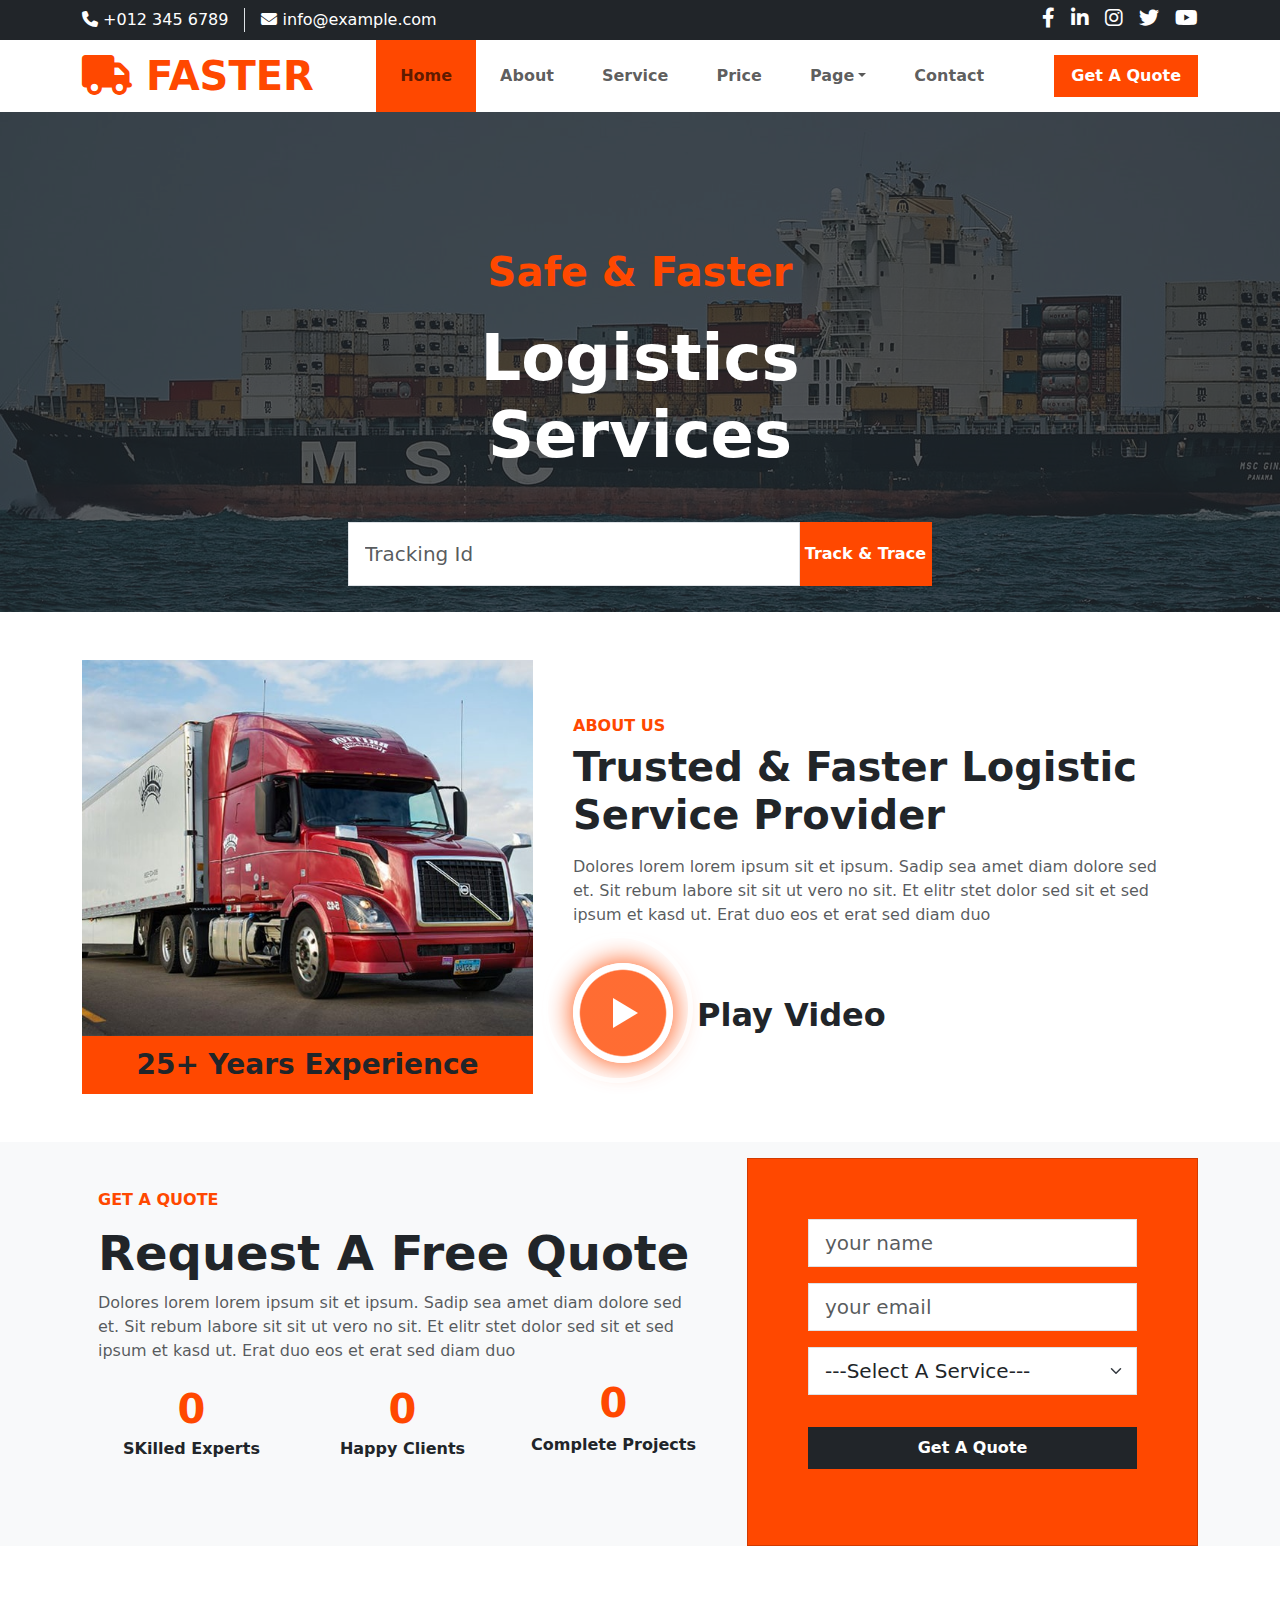
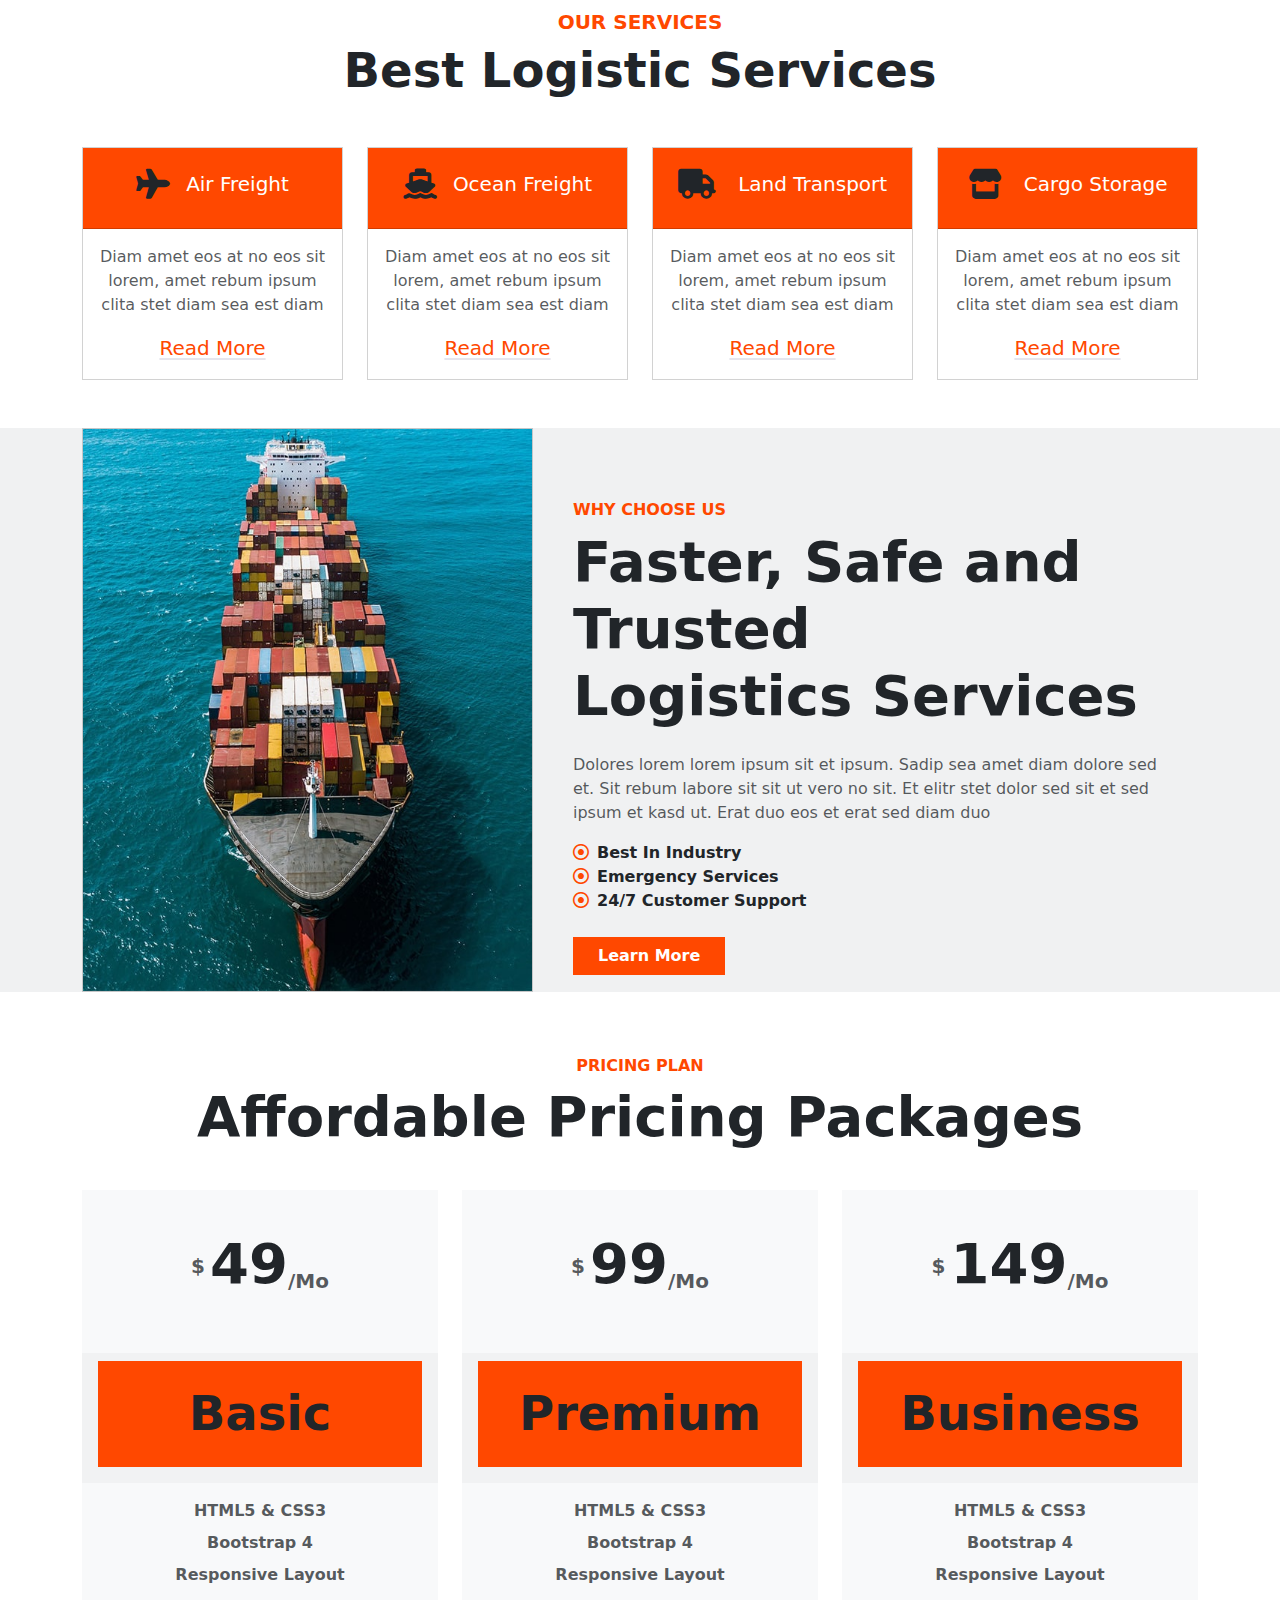
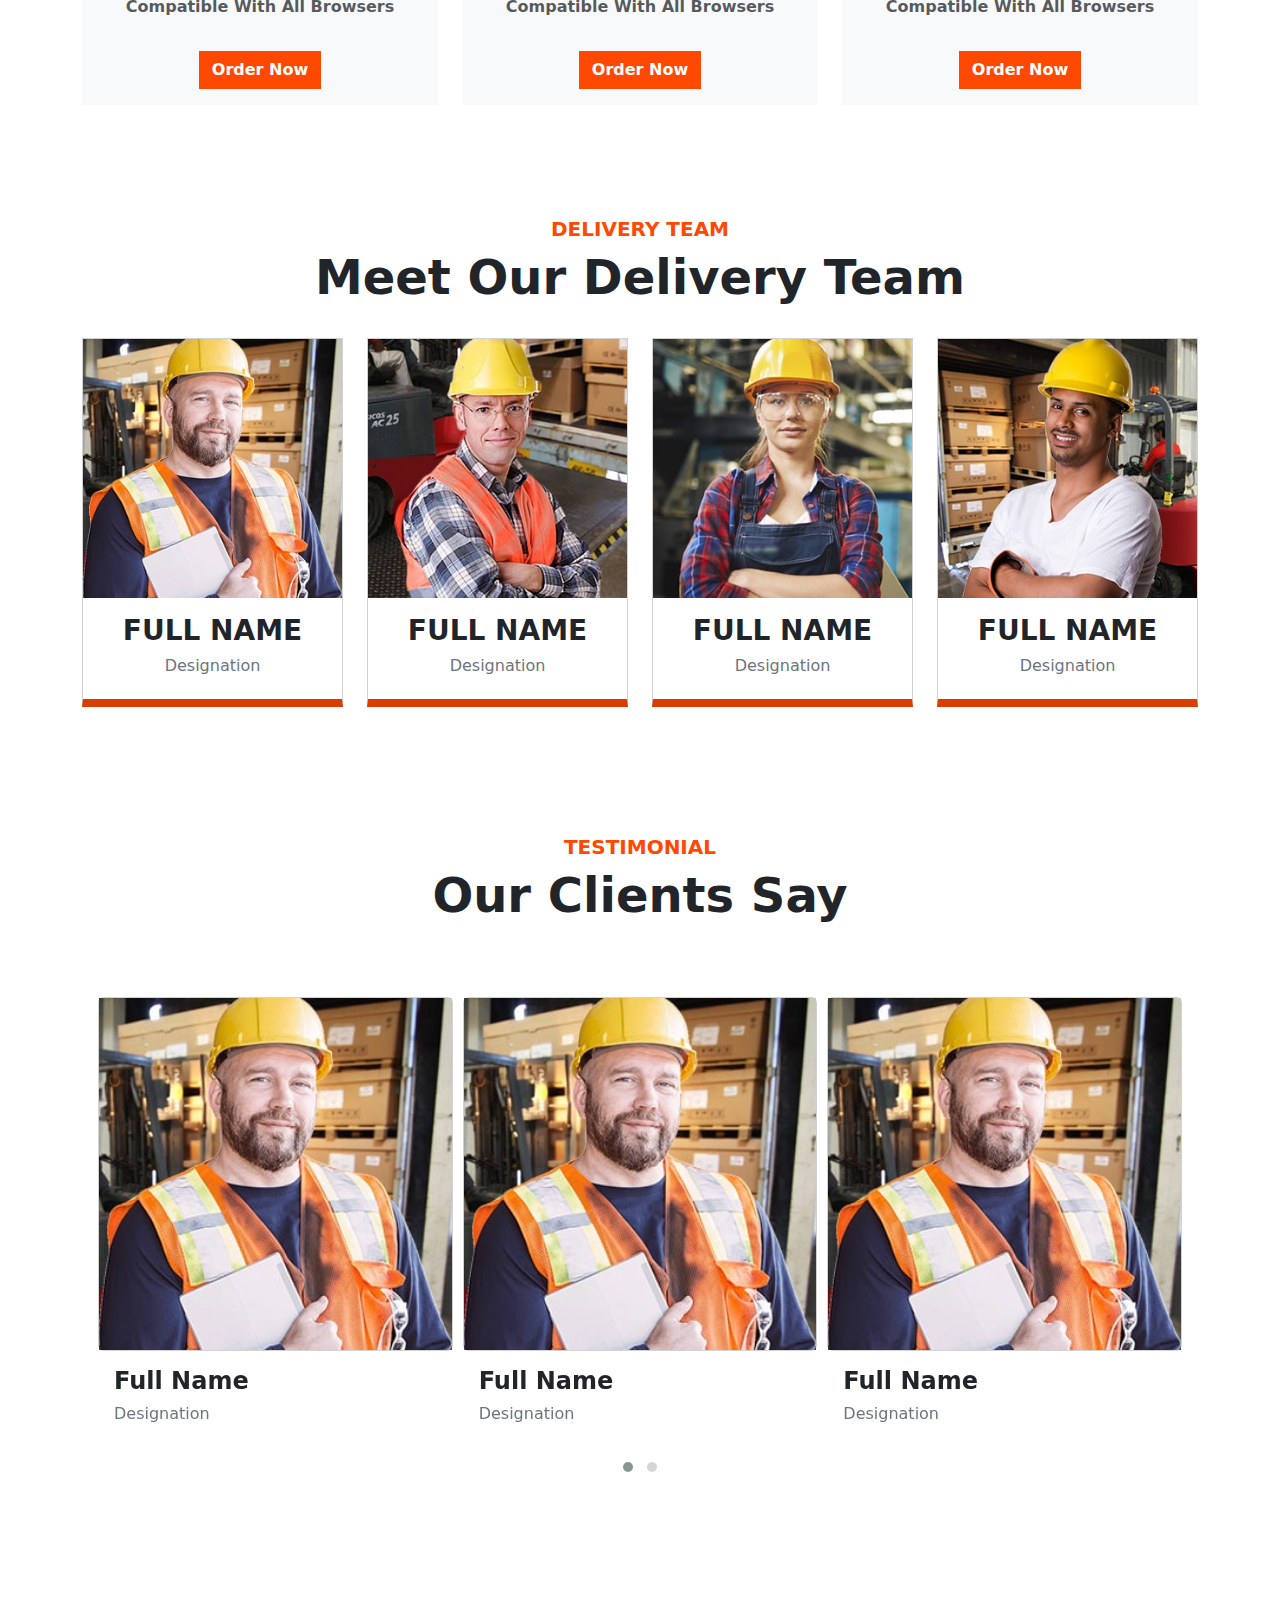
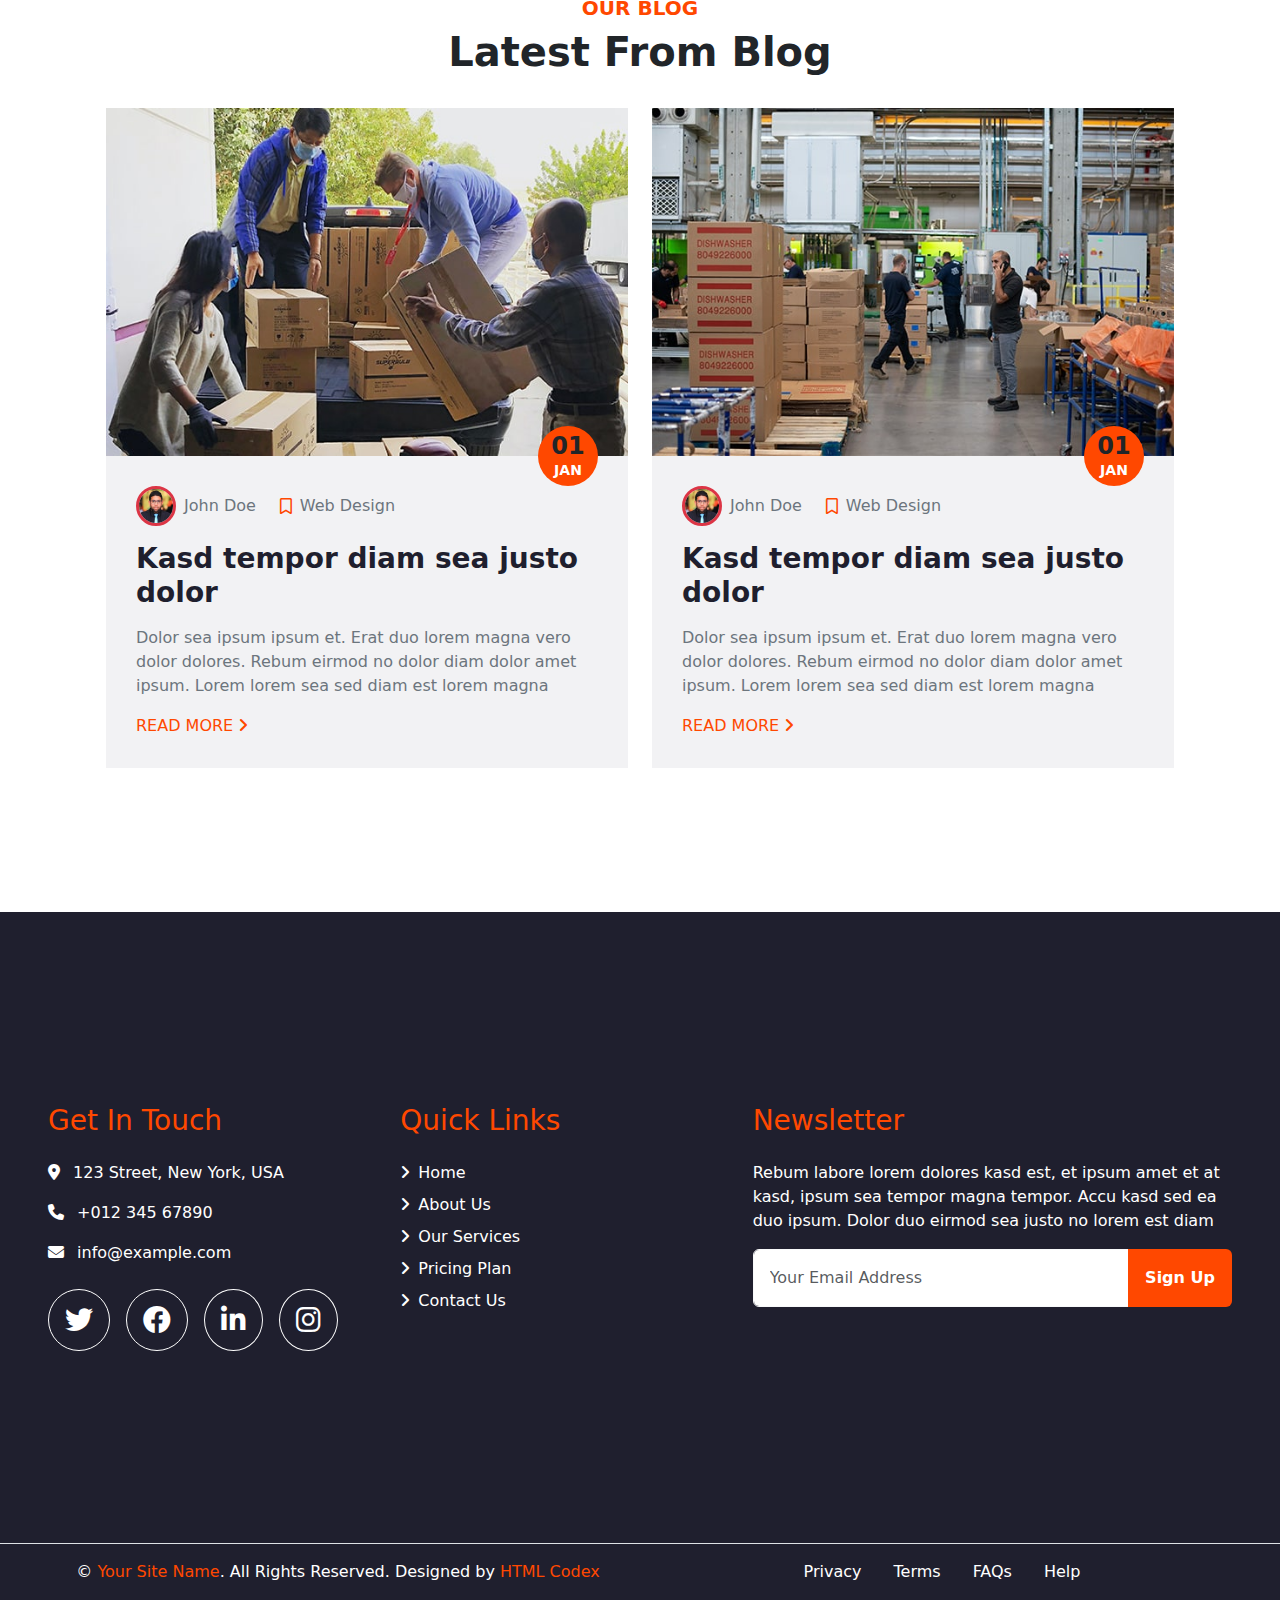
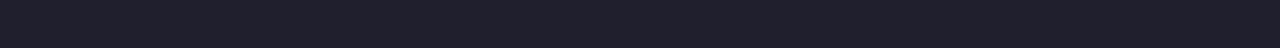
==== commit 493680a0: "home service about page design complete" ====
--- a/index.html
+++ b/index.html
@@ -13,7 +13,6 @@
     <link rel="stylesheet" href="css/style.css">
 </head>
 <body>
-
 <header>
 <!--    header section-1  -->
     <section class="bg-dark text-white py-2">
@@ -26,26 +25,25 @@
                     </ul>
                 </div>
                 <div class="col-sm-6">
-                    <ul class="nav float-end">
-                        <li class="me-3"><a href="" class="text-white"><i class="fa-brands fa-facebook-f fs-4" ></i></a></li>
-                        <li class="me-3"><a href="" class="text-white"><i class="fa-brands fa-twitter fs-4" ></i></a></li>
-                        <li class="me-3"><a href="" class="text-white"><i class="fa-brands fa-linkedin-in fs-4" ></i></a></li>
-                        <li class="me-3"><a href="" class="text-white"><i class="fa-brands fa-instagram fs-4" ></i></a></li>
-                        <li><a href="" class="text-white"><i class="fa-brands fa-youtube fs-4" ></i></a></li>
+                    <ul class="nav float-end mt-sm-3 mt-md-0">
+                        <li class="me-3"><a href="" class="text-white"><i class="fa-brands fa-facebook-f fs-5" ></i></a></li>
+                        <li class="me-3"><a href="" class="text-white"><i class="fa-brands fa-linkedin-in fs-5" ></i></a></li>
+                        <li class="me-3"><a href="" class="text-white"><i class="fa-brands fa-instagram fs-5" ></i></a></li>
+                        <li class="me-3"><a href="" class="text-white"><i class="fa-brands fa-twitter fs-5" ></i></a></li>
+                        <li><a href="" class="text-white"><i class="fa-brands fa-youtube fs-5" ></i></a></li>
                     </ul>
                 </div>
             </div>
         </div>
     </section>
-    
     
     <nav class="navbar navbar-expand p-0">
         <div class="container">
             <a href="" class="navbar-brand text-orange fw-bolder fs-1"><i class="fa-solid fa-truck"></i> FASTER</a>
             <ul class="navbar-nav mx-auto fw-bold" >
                 <li><a href="" class="nav-link nav-menu bg-orange p-4 ">Home</a></li>
-                <li><a href="" class="nav-link nav-menu   p-4">About</a></li>
-                <li><a href=""class="nav-link nav-menu   p-4">Service</a></li>
+                <li><a href="about.html" class="nav-link nav-menu   p-4">About</a></li>
+                <li><a href="service.html"class="nav-link nav-menu   p-4">Service</a></li>
                 <li><a href="" class="nav-link nav-menu  p-4 ">Price</a></li>
                 <li class="dropdown nav-item">
                     <a href="" class="nav-link nav-menu   p-4 dropdown-toggle" data-bs-toggle="dropdown">Page</a>
@@ -54,7 +52,7 @@
                         <li><a href="" class="dropdown-item">Page-2</a></li>
                     </ul>
                 </li>
-                <li><a href="" class="nav-link nav-menu  p-4">Contact</a></li>
+                <li><a href="contact.html" class="nav-link nav-menu  p-4">Contact</a></li>
             </ul>
             <ul class="navbar-nav">
                 <li><a href="" class="nav-link nav-menu  bg-orange btn text-white fw-bold rounded-0 px-3">Get A Quote</a></li>
@@ -79,13 +77,8 @@
         </div>
     </div>
 </section>
-
-
-
-
 <section class="py-5">
     <div class="container">
-
         <div class="row">
             <div class="col-md-12">
                 <div class="card border-0">
@@ -100,24 +93,17 @@
     <h1 class="fw-bolder display-6 mb-3 card-title">Trusted & Faster Logistic <br> Service Provider</h1>
     <p class="text-muted">Dolores lorem lorem ipsum sit et ipsum. Sadip sea amet diam dolore sed et. Sit rebum labore sit sit ut vero no sit. Et elitr stet dolor sed sit et sed ipsum et kasd ut. Erat duo eos et erat sed diam duo</p>
     <a href="" class="float-start play-btn"></a><span class="fw-bolder float-start mt-5 ms-4 fs-2">Play Video</span>
-    
     <!-- <i class="fa fa-play-circle text-orange fa-3x"></i> -->
 </div>
 
-
                         </div>
                     </div>
                 </div>
             </div>
     </div>
 </section>
-
-
-
 <section class="bg-light">
-
 <div class="container">
-
     <div class="row">
         <div class="col-md-7">
             <div class="card card-body pt-5 bg-transparent border-0">
@@ -126,8 +112,22 @@
                 <p class="text-muted">Dolores lorem lorem ipsum sit et ipsum. Sadip sea amet diam dolore sed et. Sit rebum labore sit sit ut vero no sit. Et elitr stet dolor sed sit et sed ipsum et kasd ut. Erat duo eos et erat sed diam duo</p>
 
 <!-- =======================number animation========================== -->
-
-            <div class="row">
+    <div class="row stats">
+        <div class="col-md-4 text-center mb-sm-3">
+            <span class="text-orange fw-bolder fs-1  sta"  data-max="425">0</span>
+            <h6 class="fw-bold">SKilled Experts</h6>
+        </div>
+        <div class="col-md-4 text-center  mb-sm-3">
+            <span class="text-orange fw-bolder fs-1 sta" data-max="570">0</span>
+            <h6 class="fw-bold">Happy Clients</h6>
+        </div>
+        <div class="col-md-4 text-center  mb-sm-3">
+            <h3 class="text-orange fw-bolder fs-1 sta" data-max="900">0</h3>
+            <h6 class="fw-bold">Complete Projects</h6>
+        </div>
+    </div>
+    
+            <!-- <div class="row">
                 <div class="col-md-4 text-center mb-sm-3">
                     <h3 class="text-orange fw-bolder fs-1  coun">225</h3>
                     <h6 class="fw-bold">SKilled Experts</h6>
@@ -140,7 +140,7 @@
                     <h3 class="text-orange fw-bolder fs-1 count">2500</h3>
                     <h6 class="fw-bold">Complete Projects</h6>
                 </div>
-            </div>
+            </div> -->
 
             </div>
         </div>
@@ -157,7 +157,6 @@
                         <input type="email" class="form-control form-control-lg rounded-0" placeholder="your email">
                     </div>
                 </div>
-
                 <div class="row mb-3">
                     <div class="col">
                         <select name="" id="" class="form-control form-control-lg rounded-0 form-select form-select-lg mb-3">
@@ -168,62 +167,85 @@
                         </select>
                     </div>
                 </div>
-
                 <div class="row mb-3">
                     <div class="col">
                         <input type="button" class="btn btn-dark py-2 rounded-0 w-100 fw-bold " value="Get A Quote">
                     </div>
                 </div>
-                
-            </div>
-
-
-
-
-
-        </div>
-    </div>
-</div>
-
-
-
+            </div>
+        </div>
+    </div>
+</div>
 </section>
 <!-- ============================================= -->
-
-
-
-
-
-
-
-
-
-
-
-
-
-
-
-
-
-
-
-
+<section class="py-5">
+    <div class="container">
+        <div class="row">
+            <div class="col-md-7 mx-auto">
+                <div class="card card-body text-center border-0">
+                    <h6 class="text-orange fw-bold fs-5  ">OUR SERVICES</h6>
+                    <h1 class="fw-bolder display-5  ">Best Logistic Services</h1>
+                </div>
+            </div>
+        </div>
+        <div class="row mt-3">
+            <div class="col-md-3 mt-sm-2">
+                <div class="card text-center rounded-0">
+                    <div class="card-header bg-orange rounded-0  p-4">
+                        <h5><i class="fa fa-plane text-dark fa-xl me-3"></i><span class="text-white">Air Freight</span></h5>
+                    </div>
+                    <div class="card-body ">
+                        <p class="text-muted">Diam amet eos at no eos sit lorem, amet rebum ipsum clita stet diam sea est diam</p>
+                        <a href="" class="text-orange fs-5  text-decoration">Read More</a>
+                    </div>
+                </div>
+
+            </div>
+            <div class="col-md-3 mt-sm-2">
+                <div class="card text-center rounded-0">
+                    <div class="card-header bg-orange rounded-0  p-4">
+                        <h5><i class="fa fa-ship text-dark fa-xl me-3"></i><span class="text-white">Ocean Freight</span></h5>
+                    </div>
+                    <div class="card-body ">
+                        <p class="text-muted">Diam amet eos at no eos sit lorem, amet rebum ipsum clita stet diam sea est diam</p>
+                        <a href="" class="text-orange fs-5  text-decoration">Read More</a>
+                    </div>
+                </div>
+            </div>
+            <div class="col-md-3 mt-sm-2">
+                <div class="card text-center rounded-0">
+                    <div class="card-header bg-orange rounded-0  p-4">
+                        <h5><i class="fa fa-truck text-dark fa-xl me-3"></i><span class="text-white">
+Land Transport</span></h5>
+                    </div>
+                    <div class="card-body ">
+                        <p class="text-muted">Diam amet eos at no eos sit lorem, amet rebum ipsum clita stet diam sea est diam</p>
+                        <a href="" class="text-orange fs-5  text-decoration">Read More</a>
+                    </div>
+                </div>
+            </div>
+            <div class="col-md-3 mt-sm-2">
+                <div class="card text-center rounded-0">
+                    <div class="card-header bg-orange rounded-0  p-4">
+                        <h5><i class="fa fa-store text-dark fa-xl me-3"></i><span class="text-white">
+Cargo Storage</span></h5>
+                    </div>
+                    <div class="card-body ">
+                        <p class="text-muted">Diam amet eos at no eos sit lorem, amet rebum ipsum clita stet diam sea est diam</p>
+                        <a href="" class="text-orange fs-5  text-decoration">Read More</a>
+                    </div>
+                </div>
+            </div>
+        </div>
+    </div>
+</section>
 <!-- ============================================================= -->
-
-
-
-
-
-
-
-
-<section class="bg-secondary bg-opacity-10">
+<section class="bg-secondary bg-opacity-10 ">
     <div class="container">
         <div class="row">
             <div class="col-md-5">
                 <div class="card rounded-0 bg-transparent">
-                    <img src="image/feature.jpg" alt="" class=" ">
+                    <img src="image/feature.jpg" alt="" class="">
                     <div class="card-img-overlay"></div>
                 </div>
             </div>
@@ -243,13 +265,7 @@
 </div>
  </div>
 </section>
-
-
-
-
-
 <!-- ========================================================== -->
-
 <section class="py-5">
     <div class="container">
         <div class="row">
@@ -319,19 +335,11 @@
                     </div>
                 </div>
             </div>
-
-
-        </div>
-    </div>
-</section>
-
-
+        </div>
+    </div>
+</section>
 
 <!-- ======================================================== -->
-
-
-
-
 <section class="py-5">
     <div class="container">
         <div class="row">
@@ -344,13 +352,13 @@
         </div>
         <div class="row mt-4">
             <div class="col-md-3">
-                <div class="card text-center team-card border-0 mb-sm-3">
+                <div class="card text-center team-card rounded-0  mb-sm-3">
                     <img src="image/team-1.jpg" alt="">
                     <div class="card-body px-0">
                         <h3 class="fw-bolder">FULL NAME</h3>
                         <h6 class="text-secondary">Designation</h6>
-                        <div class="hover-content bg-orange mx-auto">
-                            <ul class="nav ms-4">
+                        <div class="hover-content bg-deep-orange mx-auto">
+                            <ul class="nav card-icon ">
                                 <li><a href="" ><i class="fa-brands fa-facebook  me-2 ms-4  icon-style p-2"></i></a></li>
                                 <li><a href="" ><i class="fa-brands  fa-twitter  me-2  icon-style p-2"></i></a></li>
                                 <li><a href="" ><i class="fab fa-linkedin-in  me-2  icon-style p-2"></i></a></li>
@@ -360,91 +368,75 @@
                     </div>
                 </div>
             </div>
-
-
             <div class="col-md-3">
-                <div class="card text-center team-card border-0 mb-sm-3">
+                <div class="card text-center team-card rounded-0  mb-sm-3">
                     <img src="image/team-2.jpg" alt="">
                     <div class="card-body px-0">
                         <h3 class="fw-bolder">FULL NAME</h3>
                         <h6 class="text-secondary">Designation</h6>
-                        <div class="hover-content bg-orange mx-auto">
-                            <ul class="nav ms-5">
-                                <li><a href="" ><i class="fab  fa-facebook-f text-white me-3 ms-4 "></i></a></li>
-                                <li><a href="" ><i class="fa-brands  fa-twitter text-white me-3 "></i></a></li>
-                                <li><a href="" ><i class="fab fa-linkedin-in text-white me-3 "></i></a></li>
-                                <li><a href="" ><i class="fa-brands  fa-instagram text-white "></i></a></li>
+                        <div class="hover-content bg-deep-orange  mx-auto">
+                            <ul class="nav card-icon ">
+                                <li><a href="" ><i class="fa-brands fa-facebook  me-2 ms-4  icon-style p-2"></i></a></li>
+                                <li><a href="" ><i class="fa-brands  fa-twitter  me-2  icon-style p-2"></i></a></li>
+                                <li><a href="" ><i class="fab fa-linkedin-in  me-2  icon-style p-2"></i></a></li>
+                                <li><a href="" ><i class="fa-brands  fa-instagram  icon-style p-2"></i></a></li>
                             </ul>
                         </div>
                     </div>
                 </div>
             </div>
-
-
-
             <div class="col-md-3">
-                <div class="card text-center team-card border-0 mb-sm-3">
+                <div class="card text-center team-card rounded-0  mb-sm-3">
                     <img src="image/team-3.jpg" alt="">
                     <div class="card-body px-0">
                         <h3 class="fw-bolder">FULL NAME</h3>
                         <h6 class="text-secondary">Designation</h6>
-                        <div class="hover-content bg-orange mx-auto">
-                            <ul class="nav ms-5">
-                                <li><a href="" ><i class="fab  fa-facebook-f text-white me-3 ms-4 "></i></a></li>
-                                <li><a href="" ><i class="fa-brands  fa-twitter text-white me-3 "></i></a></li>
-                                <li><a href="" ><i class="fab fa-linkedin-in text-white me-3 "></i></a></li>
-                                <li><a href="" ><i class="fa-brands  fa-instagram text-white "></i></a></li>
+                        <div class="hover-content bg-deep-orange  mx-auto">
+                            <ul class="nav card-icon ">
+                                <li><a href="" ><i class="fa-brands fa-facebook  me-2 ms-4  icon-style p-2"></i></a></li>
+                                <li><a href="" ><i class="fa-brands  fa-twitter  me-2  icon-style p-2"></i></a></li>
+                                <li><a href="" ><i class="fab fa-linkedin-in  me-2  icon-style p-2"></i></a></li>
+                                <li><a href="" ><i class="fa-brands  fa-instagram  icon-style p-2"></i></a></li>
                             </ul>
                         </div>
                     </div>
                 </div>
             </div>
-
-
             <div class="col-md-3">
-                <div class="card text-center team-card border-0">
+                <div class="card text-center team-card rounded-0  mb-sm-3">
                     <img src="image/team-4.jpg" alt="">
                     <div class="card-body px-0">
                         <h3 class="fw-bolder">FULL NAME</h3>
                         <h6 class="text-secondary">Designation</h6>
-                        <div class="hover-content bg-orange mx-auto">
-                            <ul class="nav ms-5">
-                                <li><a href="" ><i class="fab  fa-facebook-f text-white me-3 ms-4 "></i></a></li>
-                                <li><a href="" ><i class="fa-brands  fa-twitter text-white me-3 "></i></a></li>
-                                <li><a href="" ><i class="fab fa-linkedin-in text-white me-3 "></i></a></li>
-                                <li><a href="" ><i class="fa-brands  fa-instagram text-white "></i></a></li>
+                        <div class="hover-content bg-deep-orange  mx-auto">
+                            <ul class="nav card-icon ">
+                                <li><a href="" ><i class="fa-brands fa-facebook  me-2 ms-4  icon-style p-2"></i></a></li>
+                                <li><a href="" ><i class="fa-brands  fa-twitter  me-2  icon-style p-2"></i></a></li>
+                                <li><a href="" ><i class="fab fa-linkedin-in  me-2  icon-style p-2"></i></a></li>
+                                <li><a href="" ><i class="fa-brands  fa-instagram  icon-style p-2"></i></a></li>
                             </ul>
                         </div>
                     </div>
                 </div>
             </div>
-        </div>
-    </div>
-</section>
-
-
+
+        </div>
+    </div>
+</section>
 <!-- ======================================================== -->
 <section class="py-5">
     <div class="container">
-        <div class="row">
-
+    <div class="row">
+        <div class="col">
+    <div class="card card-body text-center border-0" >
+        <h6 class="text-orange text-uppercase fw-bold fs-5">TESTIMONIAL</h6>
+        <h1 class="mb-4 fw-bolder display-5">Our Clients Say</h1>
+    </div>
+</div>
+</div>
+ <div class="row mt-3">
 <div class="col">
-
-    <div class="card card-body text-center border-0" >
-
-        <h6 class="fw-bolder text-orange">TESTIMONIAL</h6>
-        <h1 class="fw-bolder display-5">Our Clients Say</h1>
-
-    </div>
-</div>
-</div>
-
-
-<div class="row mt-3">
-
-<div class="col">
-    <div class="card card-body">
-
+    <div class="card card-body border-0">
         <div class="owl-carousel owl-theme">
             <div class="item">
                <div class="card">
@@ -482,32 +474,79 @@
                     <h6 class="text-secondary">Designation</h6>
                 </div>
             </div>
-
-
-        </div>
-
-    </div>
-</div>
-
-
-</div>
-
-
-
-
-    </div>
-</section>
-
-
-
-
+        </div>
+    </div>
+</div>
+</div>  
+
+<!-- ===================================================== -->
+<section class="py-5">
+    <div class="container-fluid pt-5">
+        <div class="container">
+        <div class="text-center pb-2">
+        <h6 class="text-orange text-uppercase fw-bold fs-5">Our Blog</h6>
+        <h1 class="mb-4 fw-bolder fs-1">Latest From Blog</h1>
+        </div>
+        <div class="row">
+        <div class="col-md-6 mb-5">
+        <div class="position-relative">
+        <img class="img-fluid w-100" src="image/blog-1.jpg" alt="blog-1-image">
+        <div class="position-absolute bg-orange d-flex flex-column align-items-center justify-content-center rounded-circle date" style="width: 60px; height: 60px; bottom: -30px; right: 30px;">
+        <h4 class="font-weight-bold  fw-bold mt-2 my-0">01</h4>
+        <small class="text-white text-uppercase mb-2 fw-semibold ">Jan</small>
+         </div>
+        </div>
+        <div class="bg" style="padding: 30px;">
+        <div class="d-flex mb-3">
+        <div class="d-flex align-items-center">
+        <img class="rounded-circle border border-danger border-3" style="width: 40px; height: 40px;" src="image/user.jpg" alt="">
+        <a class="ms-2 text-gray footer-text" href="">John Doe</a>
+        </div>
+        <div class="d-flex align-items-center ms-4">
+        <i class="far fa-bookmark text-orange"></i>
+        <a class=" ms-2 text-gray footer-text" href="">Web Design</a>
+        </div>
+        </div>
+        <h4 class="fw-bolder mb-3 fs-3 text-navy">Kasd tempor diam sea justo dolor</h4>
+        <p class="text-gray">Dolor sea ipsum ipsum et. Erat duo lorem magna vero dolor dolores. Rebum eirmod no dolor diam dolor amet ipsum. Lorem lorem sea sed diam est lorem magna</p>
+        <a class="  text-uppercase footer-text text-orange" href="#">Read More <i class="fa fa-angle-right"></i></a>
+        </div>
+        </div>
+        <div class="col-md-6 mb-5">
+        <div class="position-relative">
+        <img class="img-fluid w-100" src="image/blog-2.jpg" alt="blog-2-image">
+        <div class="position-absolute bg-orange d-flex flex-column align-items-center justify-content-center rounded-circle date" style="width: 60px; height: 60px; bottom: -30px; right: 30px;">
+        <h4 class="font-weight-bold  fw-bold mt-2 my-0">01</h4>
+        <small class="text-white text-uppercase mb-2 fw-semibold">Jan</small>
+        </div>
+        </div>
+        <div class="bg" style="padding: 30px;">
+        <div class="d-flex mb-3">
+        <div class="d-flex align-items-center">
+        <img class="rounded-circle border border-danger border-3" style="width: 40px; height: 40px;" src="image/user.jpg" alt="">
+        <a class="ms-2 text-gray footer-text" href="">John Doe</a>
+        </div>
+        <div class="d-flex align-items-center ms-4">
+        <i class="far fa-bookmark text-orange"></i>
+        <a class="ms-2 text-gray footer-text" href="#">Web Design</a>
+        </div>
+        </div>
+        <h4 class="fw-bolder mb-3 fs-3 text-navy">Kasd tempor diam sea justo dolor</h4>
+        <p class="text-gray">Dolor sea ipsum ipsum et. Erat duo lorem magna vero dolor dolores. Rebum eirmod no dolor diam dolor amet ipsum. Lorem lorem sea sed diam est lorem magna</p>
+        <a class=" text-uppercase footer-text text-orange" href="">Read More <i class="fa fa-angle-right"></i></a>
+        </div>
+        </div>
+        </div>
+        </div>
+        </div>
+</section>
+    </div>
+</section>
+<!-- ====================footer start ====================-->
 <footer class="bg-dark-navy">
-
 <section class="py-5">
     <div class="container-fluid  text-white mt-5 py-5 px-sm-3 px-md-5">
         <div class="row pt-5">
-
-
         <div class="col-lg-7 col-md-6">
         <div class="row">
         <div class="col-md-6 mb-5">
@@ -516,30 +555,13 @@
         <p><i class="fa-solid fa-phone me-2"></i> +012 345 67890</p>
         <p><i class="fa-solid fa-envelope me-2"></i> info@example.com</p>
         <div class="d-flex justify-content-start mt-4">
-
-        <a class=" me-3 fs-3" href="#"> <i class="fa-brands fa-twitter  footer-icon-style p-3"></i></a>
-
-
-        <a class=" me-3 fs-3" href="#"><i class="fa-brands fa-facebook footer-icon-style p-3 "></i></a>
-
-
+        <a class=" me-3 fs-3" href="#"> <i class="fa-brands fa-twitter footer-icon-style p-3"></i></a>
+        <a class=" me-3 fs-3" href="#">
+            <i class="fa-brands fa-facebook footer-icon-style p-3 "></i></a>
         <a class=" me-3 fs-3" href="#"> <i class="fa-brands fa-linkedin-in  footer-icon-style  p-3"></i></a>
-
-
         <a class="fs-3" href="#"> <i class="fa-brands fa-instagram   footer-icon-style  p-3"></i></a>
         </div>
         </div>
-
-
-
-
-
-
-
-
-
-
-
         <div class="col-md-6 mb-5">
         <h3 class="text-orange mb-4">Quick Links</h3>
         <div class="d-flex flex-column justify-content-start">
@@ -553,14 +575,6 @@
         </div>
         </div>
 
-
-
-
-
-
-
-
-
         <div class="col-lg-5 col-md-6 mb-5">
         <h3 class="text-orange mb-4">Newsletter</h3>
         <p>Rebum labore lorem dolores kasd est, et ipsum amet et at kasd, ipsum sea tempor magna tempor. Accu kasd sed ea duo ipsum. Dolor duo eirmod sea justo no lorem est diam</p>
@@ -574,16 +588,6 @@
         </div>
         </div>
 </section>
-
-
-
-
-
-
-
-
-
-
 <section class="py-5">
 <div class="container-fluid  text-white border-top py-3 px-sm-3 px-md-5">
     <div class="row">
@@ -611,41 +615,13 @@
     </div>
 </section>
 </footer>
-
-
-
-
-
-
-
-
-
-
-
-
-
-
-
-
+<!-- ============ footer end ================= -->
+
+<script src="js/all.min.js"></script>
 <script src="js/jquery.min.js"></script>
 <script src="js/owl.carousel.js"></script>
 <script src="js/bootstrap.bundle.js" ></script>
-
-<script>
-    $(document).ready(function() {
-        var owl = $('.owl-carousel');
-        owl.owlCarousel({
-            items: 3,
-            loop: true,
-            margin: 10,
-             autoplay: true,
-            autoplayTimeout: 1000,
-            autoplayHoverPause: true
-        });
-    })
-</script>
-
-
+<script src="js/custom.js"></script>
 
 </body>
 </html>--- a/css/style.css
+++ b/css/style.css
@@ -6,24 +6,39 @@
 }
 
 /* ======================project css ========================*/
+
+/* ====================== background color ========================== */
 .bg-orange {
   background-color: #ff4800;
 }
+
 .bg-orange:hover {
   background-color: #d93d00;
   color: white;
 }
+
+.bg-deep-orange {
+  background-color: #d93d00;
+}
+.bg-dark-navy {
+  background-color: #1f1f2e;
+}
+.bg {
+  background-color: #f2f2f4;
+}
+/* ================ text color ====================== */
 .text-orange,
 .text-orange:hover {
   color: #ff4800;
 }
-
-.bg-dark-navy {
-  background-color: #1f1f2e;
-}
-.bg {
-  background-color: #f2f2f4;
-}
+.text-gray {
+  color: #6c757d;
+}
+
+.text-navy {
+  color: #1f1f2e;
+}
+/* ====================== footer =============================== */
 .footer-text {
   text-decoration: none;
 }
@@ -66,8 +81,12 @@
 }
 
 /*============= card hover ====================*/
+.date:hover {
+  color: black;
+}
+
 .team-card {
-  border-bottom: 5px solid #ff4800;
+  border-bottom: 8px solid #d93d00;
 }
 .team-card .card-body {
   position: relative;
@@ -76,7 +95,8 @@
   display: none;
   padding-top: 30px;
   height: 100%;
-  /*transition:all 0.5s;*/
+  /* top: 103px; */
+  transition: height 3s ease-in-out;
 }
 
 .team-card:hover .hover-content {
@@ -86,6 +106,25 @@
   width: 100%;
 }
 
+/* ===================== icon style ====================== */
+.fa-brands {
+  transition: all 0.2s;
+}
+.fa-facebook-f:hover {
+  color: #1771e6;
+}
+.fa-twitter:hover {
+  color: #1c99e7;
+}
+.fa-linkedin-in:hover {
+  color: #2662a9;
+}
+.fa-instagram:hover {
+  color: #cf03d7;
+}
+.fa-youtube:hover {
+  color: #f10002;
+}
 .icon-style {
   border: 1px solid black;
   border-radius: 100%;
@@ -108,6 +147,19 @@
 .footer-icon-style:hover {
   background-color: white;
   color: black;
+}
+
+/* ====================== media query =======================*/
+
+@media screen and (max-width: 768px) {
+  .card-icon {
+    justify-content: center;
+  }
+}
+@media screen and (min-width: 769px) {
+  .card-icon {
+    justify-content: center;
+  }
 }
 
 /* ============ play btn ================= */
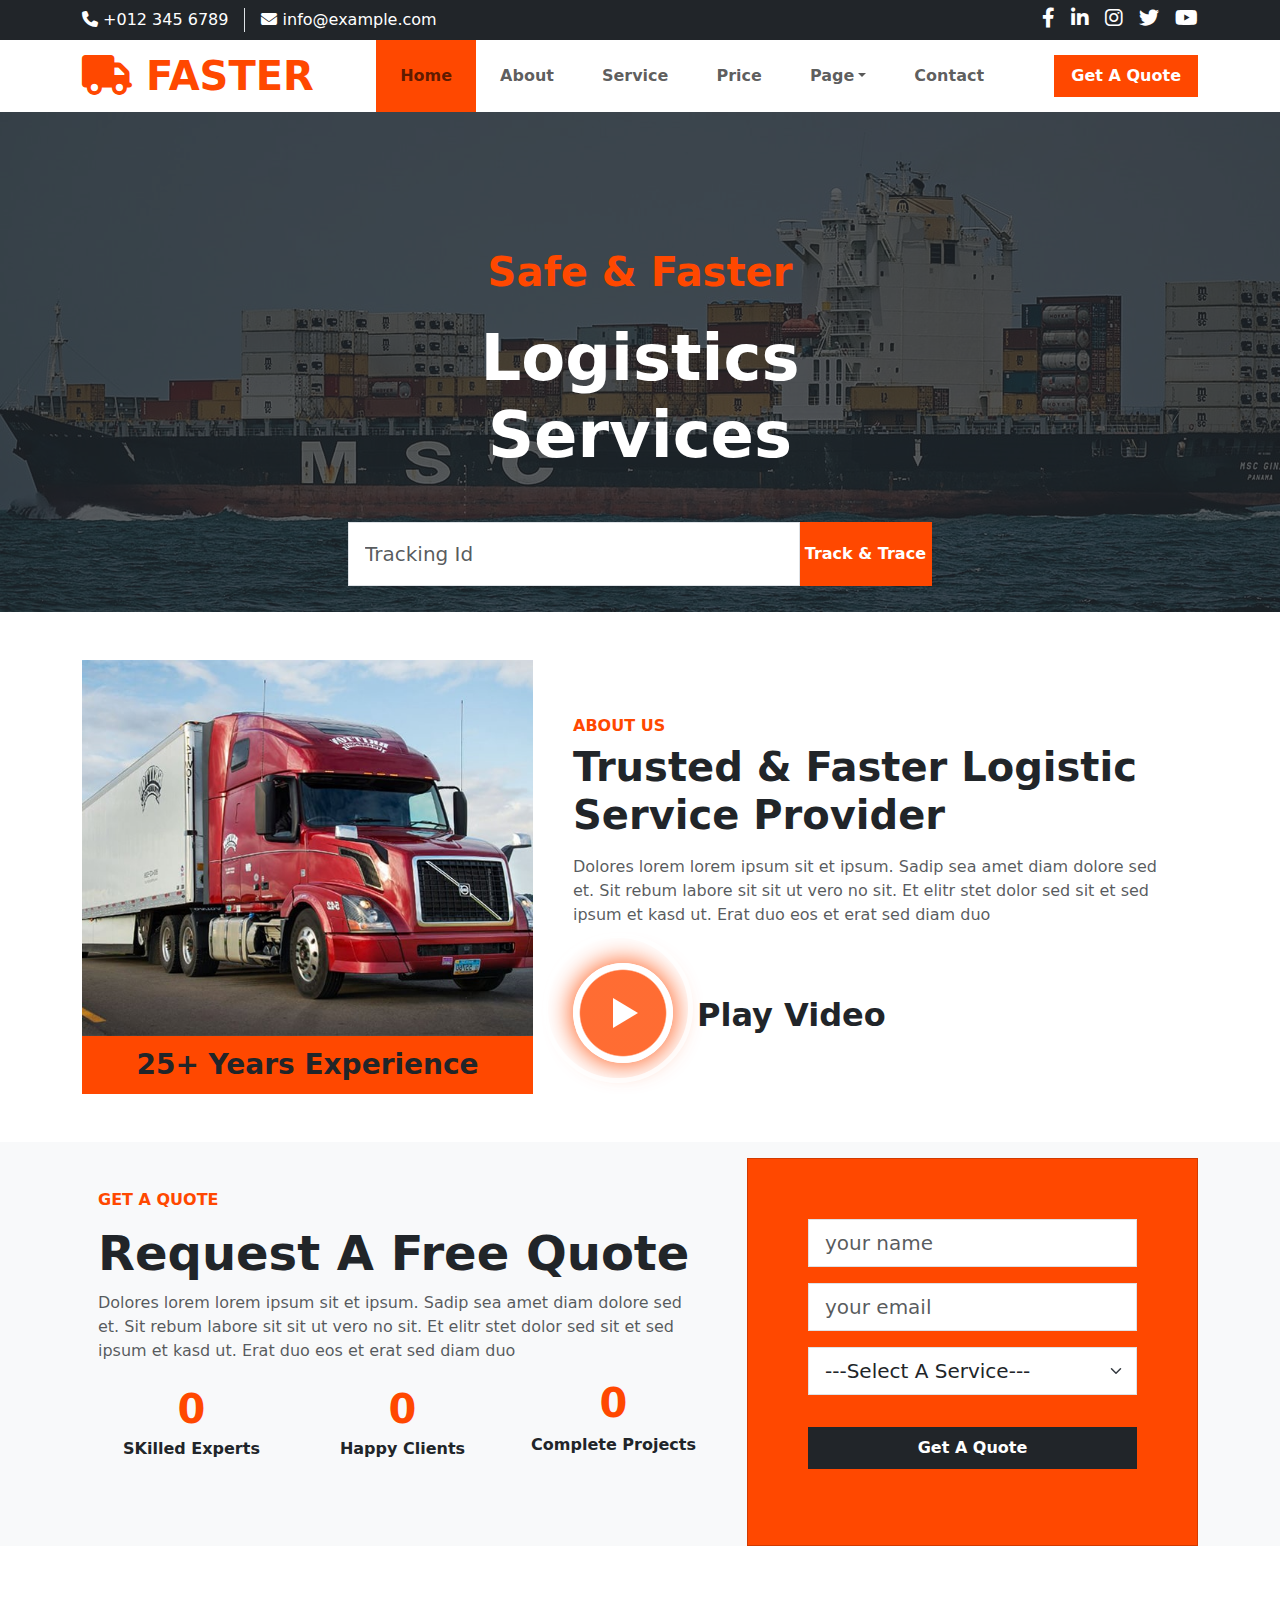
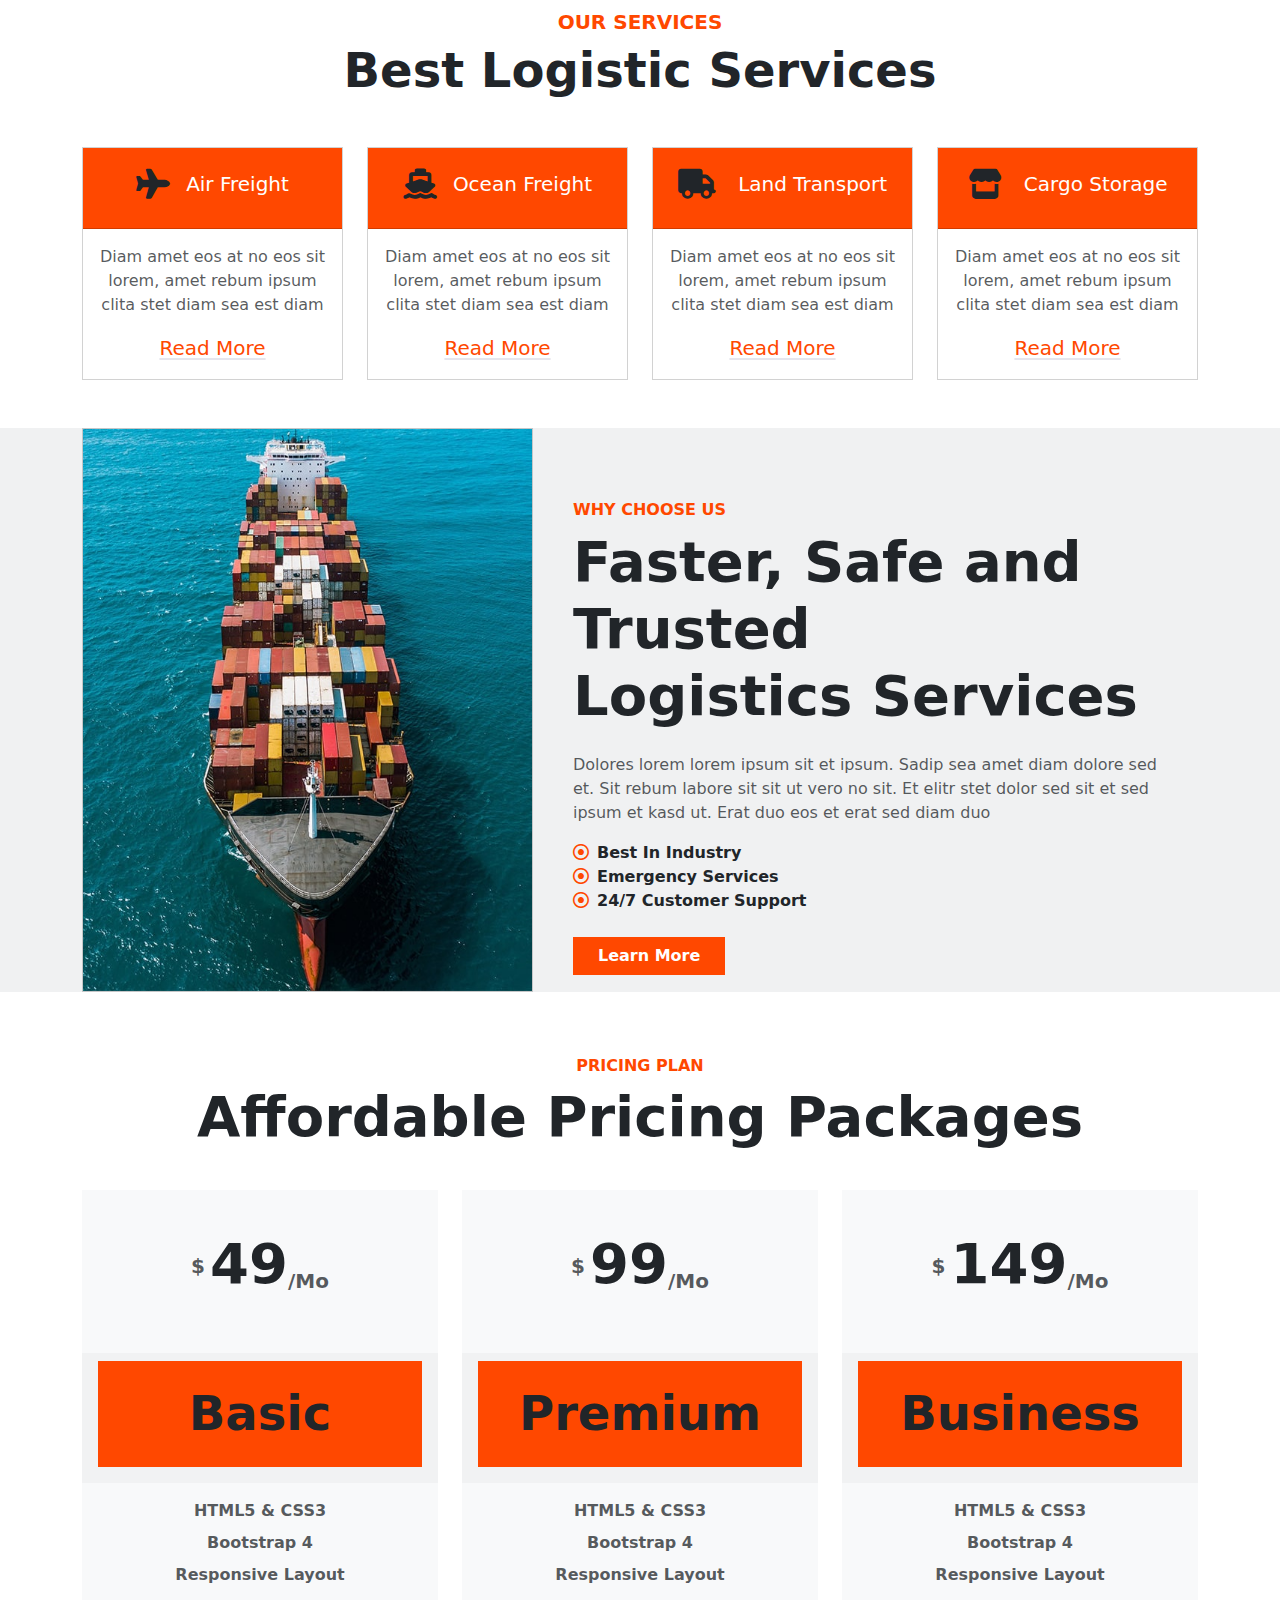
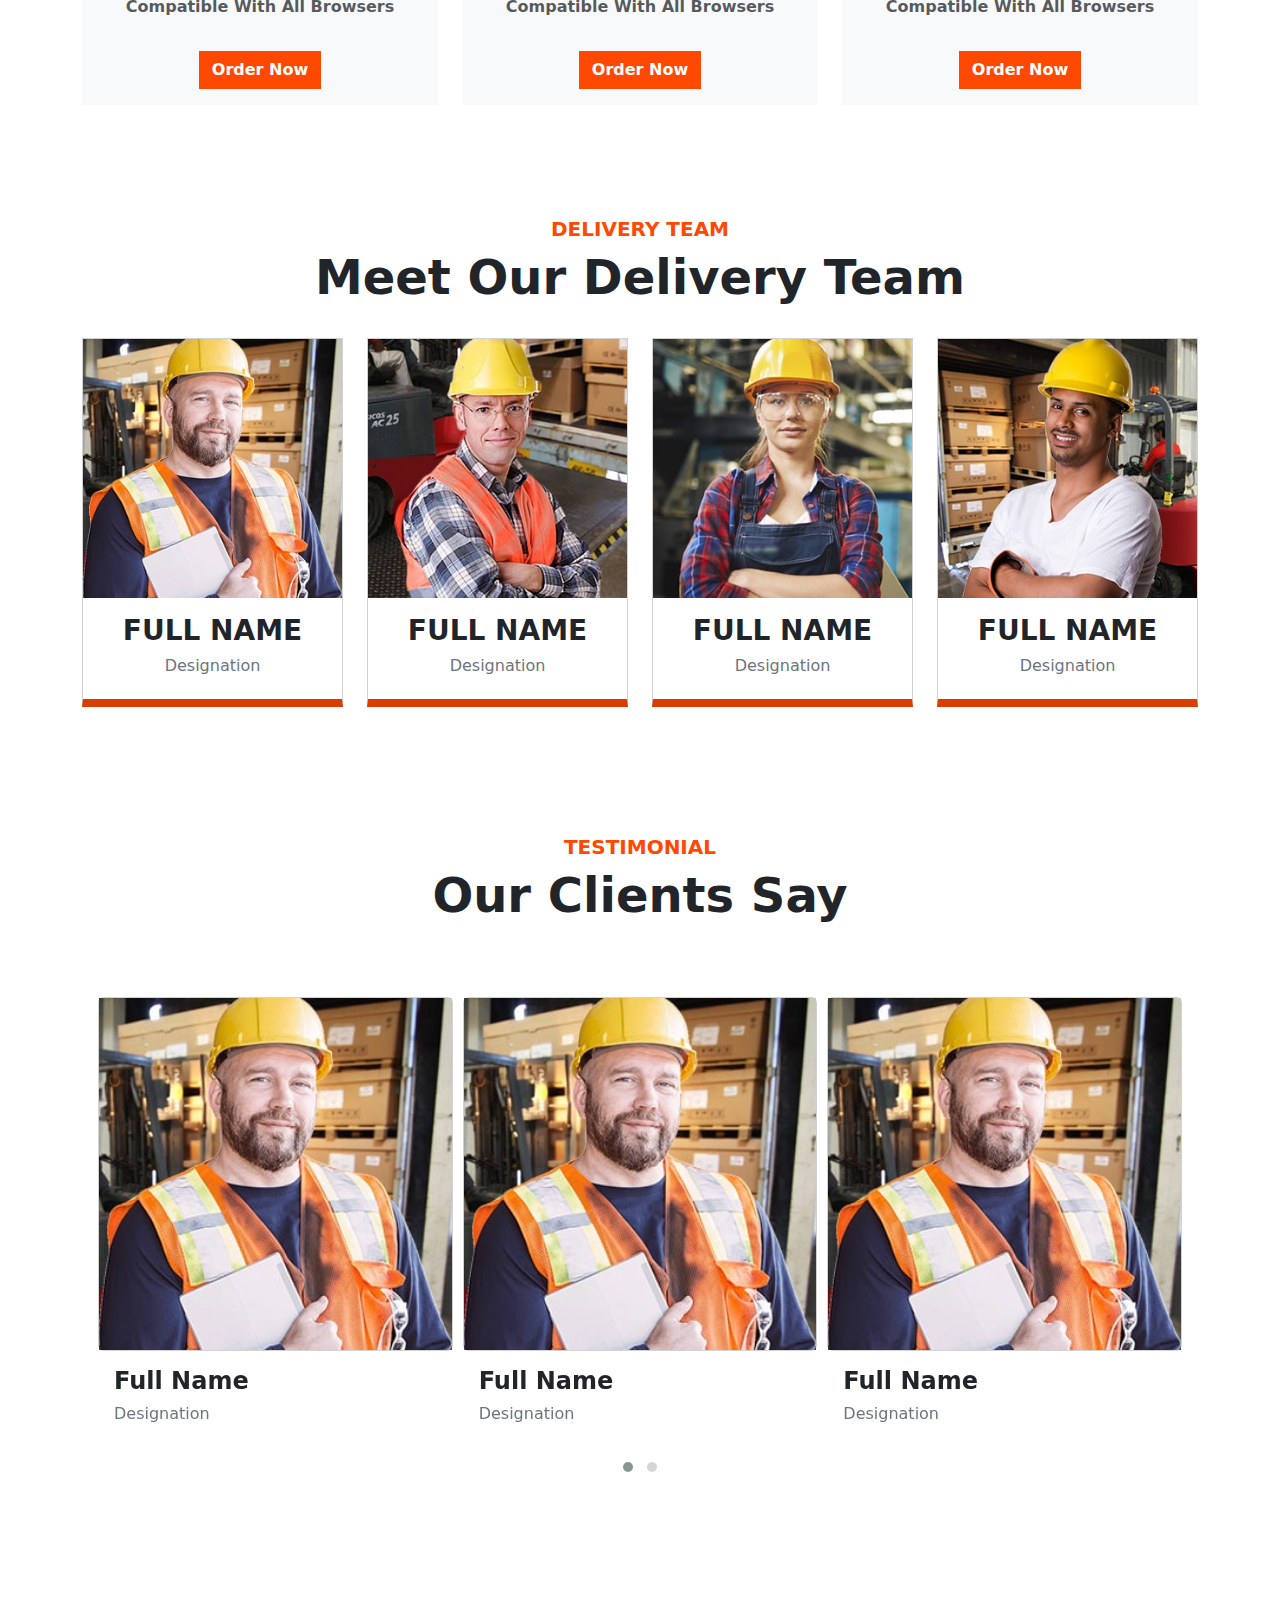
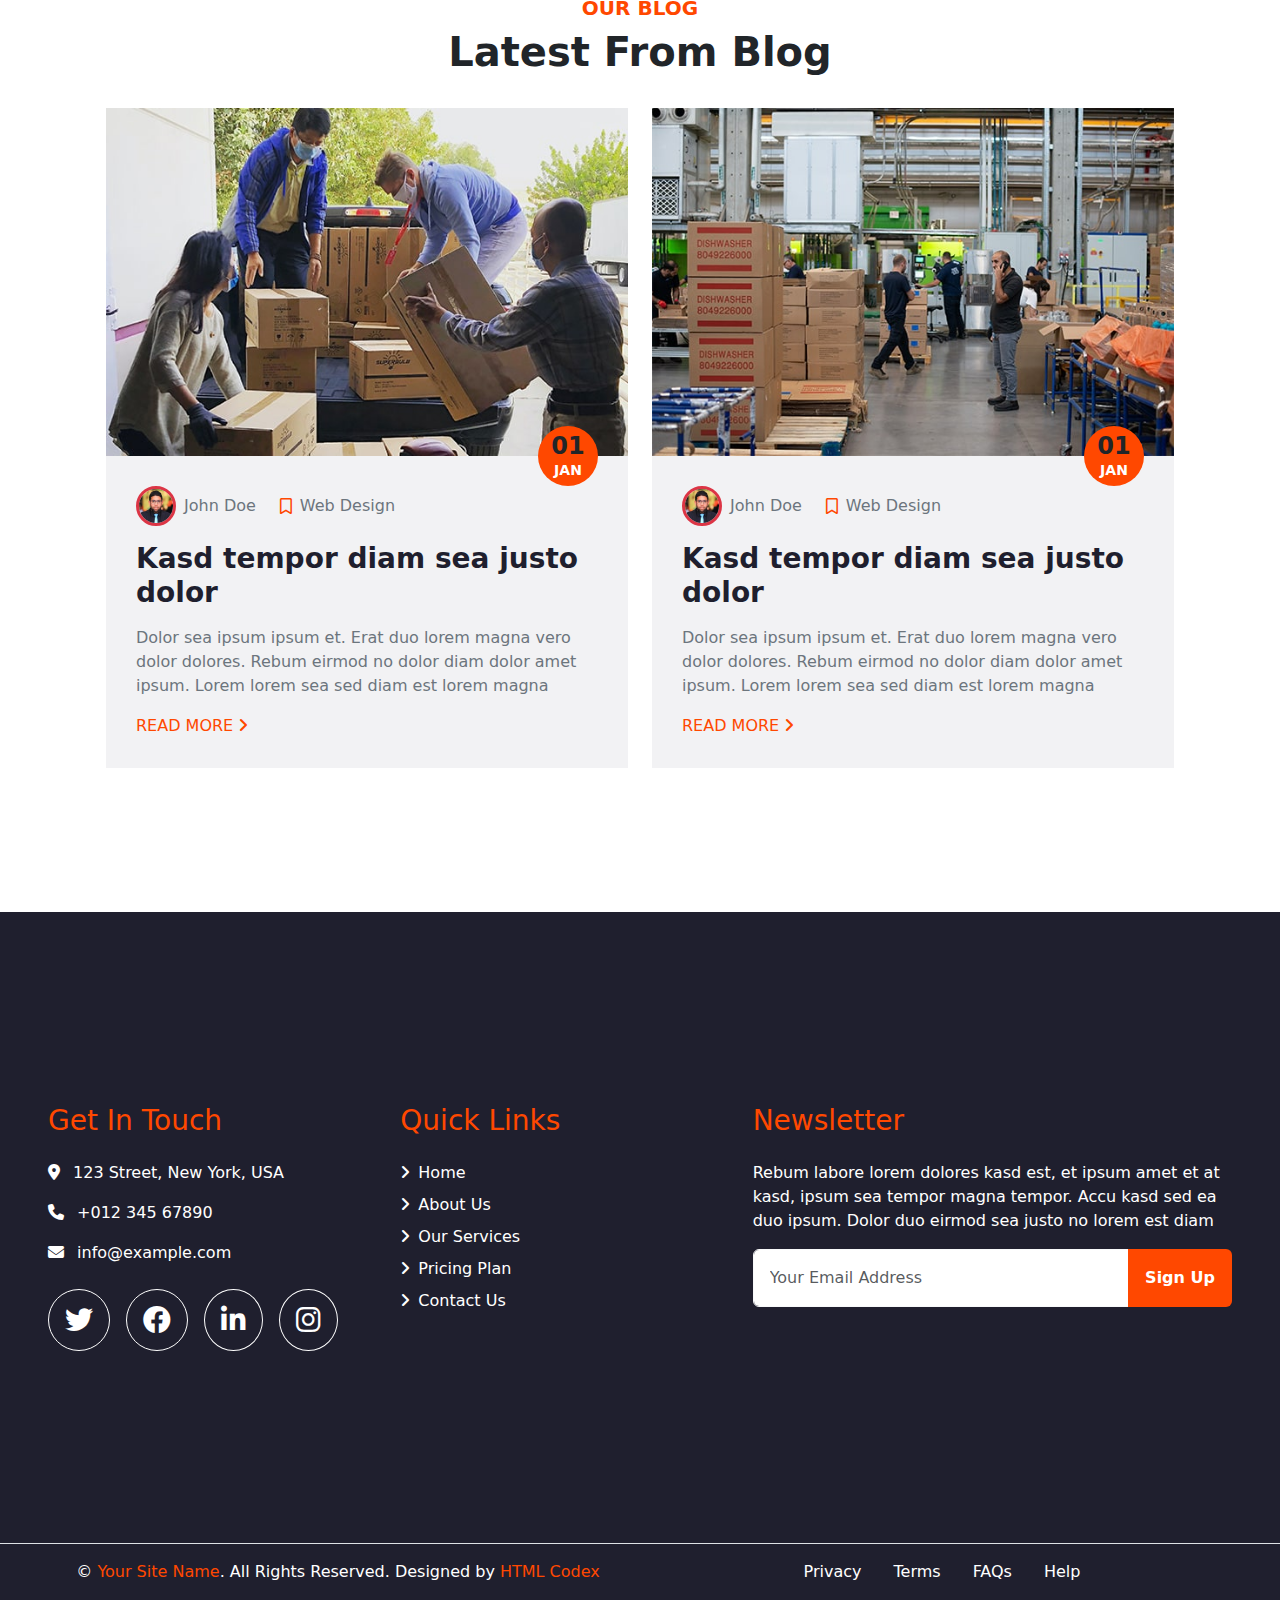
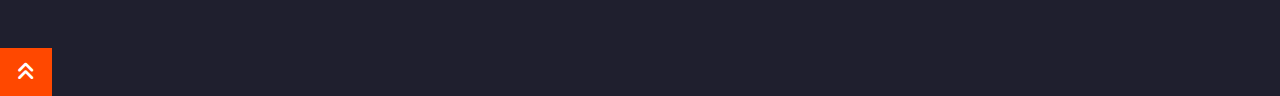
==== commit 1c692613: "contact page complete" ====
--- a/index.html
+++ b/index.html
@@ -614,6 +614,7 @@
     </div>
     </div>
 </section>
+<a href="#" class="btn btn-lg bg-orange rounded-0 back-to-top text-white"><i class="fa fa-angle-double-up" class=""></i></a>
 </footer>
 <!-- ============ footer end ================= -->
 
